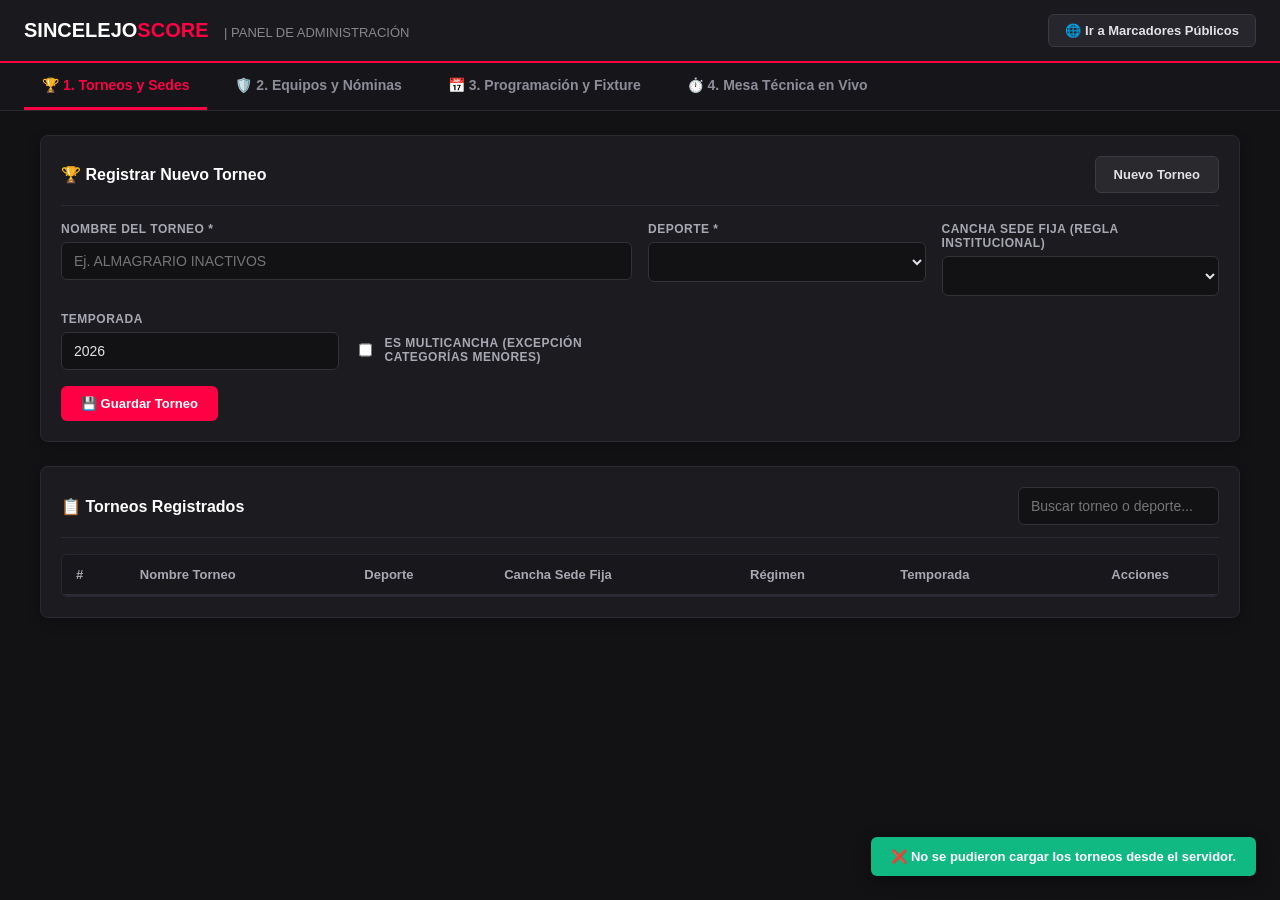
==== SincelejoScore-Frontend/admin.html @ eccf20d9 "feat: proyecto completo SincelejoScore con backend, frontend y sql" ====
<!DOCTYPE html>
<html lang="es">
<head>
    <meta charset="UTF-8">
    <meta name="viewport" content="width=device-width, initial-scale=1.0">
    <title>Panel de Administración - SincelejoScore</title>
    <link rel="stylesheet" href="styles.css">
    <link rel="stylesheet" href="admin.css">
</head>
<body>

    <!-- Header Panel Admin -->
    <header class="admin-header">
        <div class="logo">
            SINCELEJO<span>SCORE</span>
            <span style="font-size: 13px; color: #888; font-weight: normal; margin-left: 10px;">| PANEL DE ADMINISTRACIÓN</span>
        </div>
        <a href="index.html" class="admin-nav-public-btn">
            🌐 Ir a Marcadores Públicos
        </a>
    </header>

    <!-- Barra de Navegación por Pestañas -->
    <nav class="admin-tabs-nav">
        <button class="admin-tab-btn active" data-tab="tab-torneos">🏆 1. Torneos y Sedes</button>
        <button class="admin-tab-btn" data-tab="tab-equipos">🛡️ 2. Equipos y Nóminas</button>
        <button class="admin-tab-btn" data-tab="tab-fixture">📅 3. Programación y Fixture</button>
        <button class="admin-tab-btn" data-tab="tab-mesa">⏱️ 4. Mesa Técnica en Vivo</button>
    </nav>

    <!-- Contenedor Principal -->
    <main class="admin-container">

        <!-- ===================================================================
             PESTAÑA 1: TORNEOS Y SEDES
             =================================================================== -->
        <section id="tab-torneos" class="admin-tab-pane">
            <div class="admin-card">
                <div class="admin-card-header">
                    <h3 class="admin-card-title" id="torneo-form-title">🏆 Registrar Nuevo Torneo</h3>
                    <button type="button" class="btn-secondary" id="btn-limpiar-torneo">Nuevo Torneo</button>
                </div>
                <form id="form-torneo">
                    <input type="hidden" id="torneo-id">
                    <div class="form-grid">
                        <div class="form-group" style="grid-column: span 2;">
                            <label for="torneo-nombre">Nombre del Torneo *</label>
                            <input type="text" id="torneo-nombre" class="form-control" placeholder="Ej. ALMAGRARIO INACTIVOS" required>
                        </div>
                        <div class="form-group">
                            <label for="torneo-deporte">Deporte *</label>
                            <select id="torneo-deporte" class="form-control" required></select>
                        </div>
                        <div class="form-group">
                            <label for="torneo-cancha">Cancha Sede Fija (Regla Institucional)</label>
                            <select id="torneo-cancha" class="form-control"></select>
                        </div>
                        <div class="form-group">
                            <label for="torneo-temporada">Temporada</label>
                            <input type="text" id="torneo-temporada" class="form-control" value="2026">
                        </div>
                        <div class="form-group">
                            <label class="form-checkbox-label">
                                <input type="checkbox" id="torneo-multicancha">
                                <span><strong>Es Multicancha</strong> (Excepción Categorías Menores)</span>
                            </label>
                        </div>
                    </div>
                    <div style="display: flex; gap: 10px;">
                        <button type="submit" class="btn-primary" id="btn-guardar-torneo">💾 Guardar Torneo</button>
                    </div>
                </form>
            </div>

            <div class="admin-card">
                <div class="admin-card-header">
                    <h3 class="admin-card-title">📋 Torneos Registrados</h3>
                    <input type="text" id="filtro-buscar-torneo" class="form-control" placeholder="Buscar torneo o deporte..." style="max-width: 280px;">
                </div>
                <div class="admin-table-wrapper">
                    <table class="admin-table" id="tabla-torneos">
                        <thead>
                            <tr>
                                <th>#</th>
                                <th>Nombre Torneo</th>
                                <th>Deporte</th>
                                <th>Cancha Sede Fija</th>
                                <th>Régimen</th>
                                <th>Temporada</th>
                                <th style="text-align: center;">Acciones</th>
                            </tr>
                        </thead>
                        <tbody id="tabla-torneos-body"></tbody>
                    </table>
                </div>
            </div>
            </div> <!-- Fin #mesa-vista-activa -->
        </section>

        <!-- ===================================================================
             PESTAÑA 2: EQUIPOS Y NÓMINAS
             =================================================================== -->
        <section id="tab-equipos" class="admin-tab-pane hidden">
            <div class="admin-card">
                <div class="admin-card-header">
                    <div style="display: flex; align-items: center; gap: 15px; flex-wrap: wrap;">
                        <h3 class="admin-card-title">🛡️ Gestión de Equipos</h3>
                        <select id="filtro-equipo-torneo" class="form-control" style="min-width: 250px;">
                            <option value="">-- Todos los Torneos --</option>
                        </select>
                    </div>
                    <div style="display: flex; gap: 10px; align-items: center; flex-wrap: wrap;">
                        <button type="button" class="btn-secondary" id="btn-abrir-modal-excel">📂 Cargar Excel</button>
                        <button class="btn-primary" id="btn-abrir-modal-equipo">+ Nuevo Equipo</button>
                    </div>
                </div>
                <div class="admin-table-wrapper">
                    <table class="admin-table">
                        <thead>
                            <tr>
                                <th>#</th>
                                <th>Nombre del Equipo</th>
                                <th>Delegación</th>
                                <th>Torneo Inscrito</th>
                                <th style="text-align: center;">Acciones</th>
                            </tr>
                        </thead>
                        <tbody id="tabla-equipos-body"></tbody>
                    </table>
                </div>
            </div>
        </section>

        <!-- ===================================================================
             PESTAÑA 3: PROGRAMACIÓN Y FIXTURE
             =================================================================== -->
        <section id="tab-fixture" class="admin-tab-pane hidden">
            <div class="admin-card">
                <div class="admin-card-header">
                    <div style="display: flex; align-items: center; gap: 15px; flex-wrap: wrap;">
                        <h3 class="admin-card-title">📅 Torneo para Programación:</h3>
                        <select id="fixture-torneo-select" name="select-torneo-programacion" class="form-control" style="min-width: 260px;"></select>
                        <div style="display: flex; align-items: center; gap: 8px;">
                            <label for="fixture-vueltas-select" style="font-size: 13px; color: #a1a1aa; font-weight: 600; white-space: nowrap;">Rondas / Vueltas:</label>
                            <select id="fixture-vueltas-select" class="form-control" style="min-width: 175px;">
                                <option value="1" selected>1 Vuelta (Ida)</option>
                                <option value="2">2 Vueltas (Ida y Vuelta)</option>
                                <option value="3">3 Vueltas</option>
                                <option value="4">4 Vueltas</option>
                            </select>
                        </div>
                    </div>
                    <div style="display: flex; gap: 10px; align-items: center; flex-wrap: wrap;">
                        <button class="btn-success" id="btn-generar-fixture">⚡ Generar Fixture Automático</button>
                        <button class="btn-primary" id="btn-nuevo-partido-manual">+ Programar Partido Manual</button>
                    </div>
                </div>

                <!-- Formulario desplegable para crear/editar partido -->
                <div id="form-partido-container" class="hidden" style="background: #141418; padding: 18px; border-radius: 8px; border: 1px dashed #3a3a46; margin-bottom: 20px;">
                    <h4 style="margin: 0 0 14px; color: #ff0044;" id="partido-form-title">Programar Partido</h4>
                    <form id="form-partido">
                        <input type="hidden" id="partido-id">
                        <div class="form-grid">
                            <div class="form-group">
                                <label for="partido-jornada">Jornada / Fecha #</label>
                                <input type="number" id="partido-jornada" class="form-control" value="1" min="1" required>
                            </div>
                            <div class="form-group">
                                <label for="partido-local">Equipo Local *</label>
                                <select id="partido-local" class="form-control" required></select>
                            </div>
                            <div class="form-group">
                                <label for="partido-visitante">Equipo Visitante *</label>
                                <select id="partido-visitante" class="form-control" required></select>
                            </div>
                            <div class="form-group">
                                <label for="partido-cancha">Cancha / Sede *</label>
                                <select id="partido-cancha" class="form-control" required></select>
                            </div>
                            <div class="form-group">
                                <label for="partido-fechahora">Fecha y Hora *</label>
                                <input type="datetime-local" id="partido-fechahora" class="form-control" required>
                            </div>
                            <div class="form-group">
                                <label for="partido-estado">Estado Inicial</label>
                                <select id="partido-estado" class="form-control">
                                    <option value="PROGRAMADO">PROGRAMADO</option>
                                    <option value="EN_JUEGO">EN_JUEGO</option>
                                    <option value="FINALIZADO">FINALIZADO</option>
                                    <option value="CANCELADO">CANCELADO</option>
                                </select>
                            </div>
                        </div>
                        <div style="display: flex; gap: 10px; margin-top: 10px;">
                            <button type="submit" class="btn-primary">💾 Guardar Partido</button>
                            <button type="button" class="btn-secondary" id="btn-cancelar-partido">Cancelar</button>
                        </div>
                    </form>
                </div>

                <!-- Tabla de Partidos Programados -->
                <div class="admin-table-wrapper">
                    <table class="admin-table">
                        <thead>
                            <tr>
                                <th>#</th>
                                <th>Jornada</th>
                                <th>Fecha / Hora</th>
                                <th>Cancha</th>
                                <th>Encuentro</th>
                                <th>Marcador</th>
                                <th>Estado</th>
                                <th style="text-align: center;">Acciones</th>
                            </tr>
                        </thead>
                        <tbody id="tabla-fixture-body"></tbody>
                    </table>
                </div>
            </div>

            <!-- =======================================================
                 TARJETA: FASES FINALES / PLAYOFFS (CUADRO)
                 ======================================================= -->
            <div class="admin-card" id="card-playoffs-admin" style="margin-top: 24px; border: 1px solid #3a1c28;">
                <div class="admin-card-header" style="flex-wrap: wrap; gap: 14px; background: #191418;">
                    <div style="display: flex; align-items: center; gap: 12px; flex-wrap: wrap;">
                        <h3 class="admin-card-title" style="color: #ff0044; margin: 0; display: flex; align-items: center; gap: 8px;">
                            ⚡ Fases Finales / Playoffs (Cuadro)
                        </h3>
                        <span id="badge-estado-fase-regular" style="background: #2a2024; color: #f59e0b; border: 1px solid #d97706; padding: 4px 10px; border-radius: 4px; font-size: 12px; font-weight: 700;">
                            ⏳ Verificando fase regular...
                        </span>
                    </div>
                    <div style="display: flex; gap: 10px; align-items: center; flex-wrap: wrap;">
                        <button type="button" class="btn-secondary" id="btn-sincronizar-playoffs" style="border-color: #00d2ff; color: #00d2ff; display: inline-flex; align-items: center; gap: 6px; font-weight: 700; font-size: 13px; padding: 8px 14px; border-radius: 6px; cursor: pointer;" title="Evalúa llaves finalizadas y genera los partidos oficiales de la siguiente fase en la base de datos">
                            🔄 Sincronizar Fases Siguientes
                        </button>
                        <button class="btn-success" id="btn-configurar-playoffs" disabled style="opacity: 0.5; cursor: not-allowed;">
                            🏆 Configurar y Generar Fases Finales
                        </button>
                    </div>
                </div>

                <!-- Panel interactivo de configuración y sembrado de llaves -->
                <div id="panel-config-playoffs" class="hidden" style="background: #141418; padding: 18px; border-radius: 8px; border: 1px dashed #ff0044; margin-top: 16px;">
                    <div style="display: flex; justify-content: space-between; align-items: center; flex-wrap: wrap; gap: 12px; margin-bottom: 16px; border-bottom: 1px solid #2a2a34; padding-bottom: 12px;">
                        <div style="display: flex; align-items: center; gap: 14px; flex-wrap: wrap;">
                            <div style="display: flex; align-items: center; gap: 10px;">
                                <label for="playoff-ronda-inicial" style="font-weight: 700; font-size: 13px; color: #e1e1e6; white-space: nowrap;">Ronda Inicial:</label>
                                <select id="playoff-ronda-inicial" class="form-control" style="min-width: 210px;">
                                    <option value="16">Octavos de Final (16 equipos)</option>
                                    <option value="8" selected>Cuartos de Final (8 equipos)</option>
                                    <option value="4">Semifinales (4 equipos)</option>
                                    <option value="2">Gran Final (2 equipos)</option>
                                </select>
                            </div>
                            <div style="display: flex; align-items: center; gap: 10px;">
                                <label for="playoff-formato-serie" style="font-weight: 700; font-size: 13px; color: #e1e1e6; white-space: nowrap;">Formato de Serie / Llave:</label>
                                <select id="playoff-formato-serie" class="form-control" style="min-width: 210px;">
                                    <option value="unico" selected>Partido Único</option>
                                    <option value="ida_vuelta">Ida y Vuelta (Global)</option>
                                    <option value="best_of_3">Al mejor de 3 (Gana 2)</option>
                                    <option value="best_of_5">Al mejor de 5 (Gana 3)</option>
                                    <option value="best_of_7">Al mejor de 7 (Gana 4)</option>
                                </select>
                            </div>
                        </div>
                        <div style="display: flex; gap: 10px; flex-wrap: wrap;">
                            <button type="button" class="btn-secondary" id="btn-sembrar-posiciones" style="border-color: #ff0044; color: #ff0044;">
                                🎯 Sembrar según Tabla de Posiciones
                            </button>
                            <button type="button" class="btn-success" id="btn-publicar-playoffs">
                                💾 Publicar Llaves y Habilitar Cuadro
                            </button>
                            <button type="button" class="btn-secondary" id="btn-cancelar-playoffs">
                                Cancelar
                            </button>
                        </div>
                    </div>

                    <div style="font-size: 12px; color: #8d8d99; margin-bottom: 14px;">
                        💡 <em>Sembrado reglamentario automático: Cruza 1º vs Último y 2º vs Penúltimo protegiendo mitades opuestas del cuadro para que el 1º y 2º solo puedan enfrentarse en la Final. Puedes modificar manualmente cualquier equipo si el comité lo dispone.</em>
                    </div>

                    <div id="playoff-llaves-container" class="form-grid" style="grid-template-columns: repeat(auto-fit, minmax(320px, 1fr)); gap: 16px;">
                        <!-- Se inyectan dinámicamente las tarjetas de cada llave -->
                    </div>
                </div>

                <!-- Tabla resumen de partidos de playoffs ya registrados -->
                <div id="resumen-playoffs-registrados" class="admin-table-wrapper hidden" style="margin-top: 16px;">
                    <div style="background: #191920; padding: 10px 14px; font-weight: 700; font-size: 13px; color: #fff; border-bottom: 1px solid #2a2a34; display: flex; justify-content: space-between; align-items: center; flex-wrap: wrap; gap: 10px;">
                        <div style="display: flex; align-items: center; gap: 12px;">
                            <span>📋 Partidos de Playoffs Registrados en este Torneo</span>
                            <span id="contador-partidos-playoffs" style="font-size: 11px; color: #ff0044;">0 partidos</span>
                        </div>
                        <button type="button" class="btn-secondary btn-sm" id="btn-sincronizar-playoffs-tabla" style="border-color: #00d2ff; color: #00d2ff; display: inline-flex; align-items: center; gap: 6px; font-size: 11px; padding: 4px 10px; font-weight: 700; cursor: pointer;" title="Verificar llaves concluidas y generar la siguiente ronda en la base de datos">
                            🔄 Sincronizar Fases Siguientes
                        </button>
                    </div>
                    <table class="admin-table">
                        <thead>
                            <tr>
                                <th>#</th>
                                <th>Fase / Llave</th>
                                <th>Fecha / Hora</th>
                                <th>Cancha</th>
                                <th>Encuentro</th>
                                <th>Marcador</th>
                                <th>Estado</th>
                                <th style="text-align: center;">Acción</th>
                            </tr>
                        </thead>
                        <tbody id="tabla-playoffs-body"></tbody>
                    </table>
                </div>
            </div>
        </section>

        <!-- ===================================================================
             PESTAÑA 4: MESA TÉCNICA EN VIVO
             =================================================================== -->
        <section id="tab-mesa" class="admin-tab-pane hidden">

            <!-- VISTA 4.1: LISTADO VISUAL DE PARTIDOS EN JUEGO Y DE HOY -->
            <div id="mesa-vista-lista">
                <div class="admin-card" style="margin-bottom: 20px;">
                    <div class="admin-card-header" style="flex-wrap: wrap; gap: 12px;">
                        <div>
                            <h3 class="admin-card-title" style="display: flex; align-items: center; gap: 8px;">
                                ⏱️ Partidos en Vivo y de Hoy
                                <span class="badge-status badge-vivo" style="font-size: 11px;">MESA ACTIVA</span>
                            </h3>
                            <span style="font-size: 12px; color: #888;">
                                Selecciona un partido en desarrollo o programado para hoy para abrir su consola de control táctil interactiva.
                            </span>
                        </div>
                        <div style="display: flex; align-items: center; gap: 12px;">
                            <label style="font-size: 12px; color: #aaa; cursor: pointer; display: flex; align-items: center; gap: 6px;">
                                <input type="checkbox" id="chk-mostrar-todos-partidos-mesa">
                                <span>Mostrar todos los partidos</span>
                            </label>
                            <button type="button" class="btn-secondary" id="btn-refrescar-lista-mesa">🔄 Refrescar Lista</button>
                        </div>
                    </div>

                    <!-- Contenedor de Tarjetas de Partidos por Torneo -->
                    <div id="mesa-lista-cards">
                        <p style="text-align: center; color: #888; padding: 30px;">Cargando partidos en vivo...</p>
                    </div>
                </div>
            </div>

            <!-- VISTA 4.2: CONSOLA DE CONTROL TÁCTIL INTERACTIVA -->
            <div id="mesa-vista-activa" class="hidden">
                <!-- Barra Superior de la Mesa Activa -->
                <div class="mesa-active-banner">
                    <button type="button" class="btn-secondary" id="btn-volver-lista-mesa">
                        ← Volver al Listado de Partidos
                    </button>
                    <div style="display: flex; align-items: center; gap: 10px;">
                        <span class="badge-status badge-vivo" id="mesa-live-indicator">
                            🔴 EN VIVO (Auto-sync 10s)
                        </span>
                        <span id="mesa-sync-time" style="font-size: 11px; color: #888;"></span>
                        <button type="button" class="btn-secondary" id="btn-recargar-mesa" title="Sincronizar ahora">
                            🔄 Sincronizar
                        </button>
                    </div>
                </div>

                <!-- Tablero de Marcador en Vivo -->
                <div class="mesa-board" id="mesa-board">
                <div class="mesa-match-meta" id="mesa-meta">Selecciona un partido para iniciar la mesa técnica</div>

                <div class="mesa-teams-grid">
                    <!-- Lado Local -->
                    <div class="mesa-team-col">
                        <span class="mesa-team-name" id="mesa-nom-local">Local</span>
                        <span id="mesa-rol-local" class="mesa-rol-deporte hidden" style="font-size: 11px; font-weight: 800; padding: 2px 8px; border-radius: 4px; margin-top: 4px; display: inline-block;"></span>
                        <div id="mesa-vol-sets-local" class="hidden" style="font-size: 13px; font-weight: 800; color: #2ed573; margin-top: 4px; background: rgba(46, 213, 115, 0.15); border: 1px solid #2ed573; padding: 2px 8px; border-radius: 4px;">SETS: <span id="mesa-sets-val-local">0</span></div>
                        <div class="mesa-big-score" id="mesa-score-local">0</div>
                        <div id="mesa-score-sub-local" style="font-size: 11px; color: #888; margin-top: -4px; margin-bottom: 6px;"></div>
                        <div class="mesa-score-btns">
                            <button type="button" class="btn-score-adjust" onclick="ajustarPuntos('local', 1)">+1</button>
                            <button type="button" class="btn-score-adjust" onclick="ajustarPuntos('local', -1)">-1</button>
                            <button type="button" class="btn-score-adjust btn-baloncesto hidden" onclick="ajustarPuntos('local', 2)">+2</button>
                            <button type="button" class="btn-score-adjust btn-baloncesto hidden" onclick="ajustarPuntos('local', 3)">+3</button>
                        </div>
                    </div>

                    <!-- Centro: Sub-Estados Flashscore y Tiempo -->
                    <div class="mesa-center-controls">
                        <span class="mesa-status-pill" id="mesa-badge-vivo">🔴 EN VIVO</span>
                        
                        <div style="display: flex; flex-direction: column; gap: 6px; width: 180px;">
                            <label id="mesa-label-estado-detalle" style="font-size: 11px; color: #aaa; text-transform: uppercase;">Sub-Estado Flashscore:</label>
                            <select id="mesa-estado-detalle" class="form-control" style="text-align: center; font-weight: 700; color: #ff0044;">
                                <option value="1T">1T (Primer Tiempo)</option>
                                <option value="DESCANSO">DESCANSO</option>
                                <option value="2T">2T (Segundo Tiempo)</option>
                                <option value="Q1">Q1 (1° Cuarto)</option>
                                <option value="Q2">Q2 (2° Cuarto)</option>
                                <option value="Q3">Q3 (3° Cuarto)</option>
                                <option value="Q4">Q4 (4° Cuarto)</option>
                                <option value="SET 1">SET 1</option>
                                <option value="SET 2">SET 2</option>
                                <option value="SET 3">SET 3</option>
                                <option value="SET 4">SET 4</option>
                                <option value="SET 5">SET 5</option>
                                <option value="INNING 1">INNING 1</option>
                                <option value="INNING 2">INNING 2</option>
                                <option value="INNING 3">INNING 3</option>
                                <option value="INNING 4">INNING 4</option>
                                <option value="INNING 5">INNING 5</option>
                                <option value="INNING 6">INNING 6</option>
                                <option value="INNING 7">INNING 7</option>
                                <option value="INNING 8">INNING 8</option>
                                <option value="INNING 9">INNING 9</option>
                                <option value="FINALIZADO">FINALIZADO</option>
                            </select>
                        </div>

                        <!-- Control de Outs (Béisbol / Sóftbol) -->
                        <div id="mesa-container-outs" class="hidden" style="display: flex; flex-direction: column; align-items: center; gap: 6px; width: 180px; background: #16171c; border: 1px solid #2a2b32; border-radius: 8px; padding: 8px 10px;">
                            <label style="font-size: 11px; color: #aaa; text-transform: uppercase; font-weight: 700; letter-spacing: 0.5px;">⚾ Control de Outs:</label>
                            <div style="display: flex; align-items: center; gap: 8px; margin: 4px 0;">
                                <span class="out-dot" id="out-dot-1"></span>
                                <span class="out-dot" id="out-dot-2"></span>
                                <span class="out-dot" id="out-dot-3"></span>
                                <span id="mesa-outs-texto" style="font-weight: 800; font-size: 13px; color: #fff; margin-left: 4px;">OUTS: [ 0 / 3 ]</span>
                            </div>
                            <div style="display: flex; gap: 6px; width: 100%;">
                                <button type="button" class="btn-secondary" onclick="sumarOut()" style="flex: 1; padding: 4px 8px; font-size: 11px; font-weight: 800; color: #ffeb3b; border-color: #f59e0b;">+1 OUT</button>
                                <button type="button" class="btn-secondary" onclick="resetearOuts()" style="padding: 4px 8px; font-size: 11px; color: #aaa;">0</button>
                            </div>
                        </div>

                        <div id="mesa-container-minuto" style="display: flex; flex-direction: column; gap: 6px; width: 170px;">
                            <label style="font-size: 11px; color: #aaa; text-transform: uppercase;">Minuto de Juego:</label>
                            <div style="display: flex; gap: 4px; align-items: center;">
                                <button type="button" class="btn-secondary" onclick="ajustarMinutoMesa(-1)" style="padding: 4px 7px; font-weight: 800; font-size: 11px;" title="Restar 1 minuto">-1'</button>
                                <input type="number" id="mesa-minuto-actual" class="form-control" style="text-align: center; font-weight: 700; flex: 1; padding: 4px 6px; pointer-events: auto; cursor: text;" min="0" placeholder="0" autocomplete="off">
                                <button type="button" class="btn-secondary" onclick="ajustarMinutoMesa(1)" style="padding: 4px 7px; font-weight: 800; font-size: 11px; color: #2ed573;" title="Sumar 1 minuto">+1'</button>
                                <button type="button" class="btn-secondary" onclick="ajustarMinutoMesa(5)" style="padding: 4px 7px; font-weight: 800; font-size: 11px; color: #00d2ff;" title="Sumar 5 minutos">+5'</button>
                            </div>
                        </div>

                        <div style="display: flex; flex-direction: column; gap: 6px; width: 180px;">
                            <label style="font-size: 11px; color: #aaa; text-transform: uppercase;">Estado General:</label>
                            <select id="mesa-estado-general" class="form-control" style="text-align: center;">
                                <option value="EN_JUEGO">EN_JUEGO</option>
                                <option value="FINALIZADO">FINALIZADO</option>
                                <option value="PROGRAMADO">PROGRAMADO</option>
                                <option value="RETRASADO">⏳ RETRASADO</option>
                                <option value="SUSPENDIDO">⚠️ SUSPENDIDO</option>
                                <option value="APLAZADO">APLAZADO</option>
                                <option value="CANCELADO">CANCELADO</option>
                            </select>
                        </div>
                    </div>

                    <!-- Lado Visitante -->
                    <div class="mesa-team-col">
                        <span class="mesa-team-name" id="mesa-nom-visit">Visitante</span>
                        <span id="mesa-rol-visit" class="mesa-rol-deporte hidden" style="font-size: 11px; font-weight: 800; padding: 2px 8px; border-radius: 4px; margin-top: 4px; display: inline-block;"></span>
                        <div id="mesa-vol-sets-visit" class="hidden" style="font-size: 13px; font-weight: 800; color: #2ed573; margin-top: 4px; background: rgba(46, 213, 115, 0.15); border: 1px solid #2ed573; padding: 2px 8px; border-radius: 4px;">SETS: <span id="mesa-sets-val-visit">0</span></div>
                        <div class="mesa-big-score" id="mesa-score-visit">0</div>
                        <div id="mesa-score-sub-visit" style="font-size: 11px; color: #888; margin-top: -4px; margin-bottom: 6px;"></div>
                        <div class="mesa-score-btns">
                            <button type="button" class="btn-score-adjust" onclick="ajustarPuntos('visit', 1)">+1</button>
                            <button type="button" class="btn-score-adjust" onclick="ajustarPuntos('visit', -1)">-1</button>
                            <button type="button" class="btn-score-adjust btn-baloncesto hidden" onclick="ajustarPuntos('visit', 2)">+2</button>
                            <button type="button" class="btn-score-adjust btn-baloncesto hidden" onclick="ajustarPuntos('visit', 3)">+3</button>
                        </div>
                    </div>
                </div>

                <!-- Resumen de Sets Voleibol -->
                <div id="mesa-vol-summary" class="hidden" style="margin-top: 14px; padding: 8px 14px; background: #16171c; border: 1px solid #2a2b32; border-radius: 6px; font-size: 12px; color: #00d2ff; text-align: center; font-weight: 700;"></div>

                <!-- Banner de Detección de Knockout (Mercy Rule) -->
                <div id="mesa-alerta-knockout" class="admin-alert-ko hidden" style="margin: 14px 0; background: rgba(225, 29, 72, 0.15); border: 1px solid #e11d48; border-radius: 8px; padding: 12px 16px;"></div>

                <!-- Panel Operativo Híbrido: Control de Partidos, Pausas, Periodos y Definiciones -->
                <div id="mesa-panel-operativo" style="margin-top: 16px; padding: 14px 18px; background: #15161c; border: 1px solid #2c2d38; border-radius: 8px;">
                    <div style="display: flex; justify-content: space-between; align-items: center; margin-bottom: 12px; flex-wrap: wrap; gap: 8px; border-bottom: 1px solid #242530; padding-bottom: 8px;">
                        <span style="font-size: 12px; font-weight: 800; color: #00d2ff; text-transform: uppercase; letter-spacing: 0.5px; display: inline-flex; align-items: center; gap: 6px;">
                            ⏱️ Panel Operativo Reglamentario
                        </span>
                        <span id="mesa-operativo-info" style="font-size: 12px; color: #aaa; font-weight: 600;">Control Manual de Mesa Técnica</span>
                    </div>

                    <!-- Fila Principal de Botones Operativos Dinámicos -->
                    <div style="display: flex; flex-wrap: wrap; gap: 10px; justify-content: center; align-items: center;">
                        <!-- Botón Iniciar Partido (para PROGRAMADO o RETRASADO) -->
                        <button type="button" id="btn-mesa-iniciar" class="btn-primary" style="background: #10b981; border-color: #10b981; font-weight: 800; padding: 8px 20px; font-size: 13px;">
                            ▶ Iniciar Partido
                        </button>

                        <!-- Botón Suspender Partido (Universal 6 deportes, cuando EN_JUEGO) -->
                        <button type="button" id="btn-mesa-suspender" class="btn-secondary" style="color: #f59e0b; border-color: #f59e0b; font-weight: 700; padding: 8px 16px; font-size: 12px;">
                            ⏸ Suspender Partido
                        </button>

                        <!-- Botón Reanudar Juego (cuando SUSPENDIDO) -->
                        <button type="button" id="btn-mesa-reanudar" class="btn-primary hidden" style="background: #10b981; border-color: #10b981; font-weight: 800; padding: 8px 16px; font-size: 12px;">
                            ▶ Reanudar Juego
                        </button>

                        <!-- Botón Aplazar / Reprogramar (cuando SUSPENDIDO o RETRASADO) -->
                        <button type="button" id="btn-mesa-aplazar" class="btn-secondary hidden" style="color: #a1a1aa; border-color: #4b5563; font-weight: 700; padding: 8px 16px; font-size: 12px;">
                            📅 Aplazar Partido
                        </button>

                        <!-- Controles de Periodo (Fútbol, Microfútbol, Baloncesto) -->
                        <button type="button" id="btn-mesa-fin-periodo" class="btn-secondary" style="color: #38bdf8; border-color: #38bdf8; font-weight: 700; padding: 8px 16px; font-size: 12px;">
                            🛑 Fin de Periodo
                        </button>
                        <button type="button" id="btn-mesa-siguiente-periodo" class="btn-primary" style="background: #6366f1; border-color: #6366f1; font-weight: 700; padding: 8px 16px; font-size: 12px;">
                            ▶ Iniciar Siguiente Periodo
                        </button>

                        <!-- Pausas de Reloj Neto (Microfútbol y Baloncesto) -->
                        <button type="button" id="btn-mesa-pausa-reloj" class="btn-secondary" style="color: #f59e0b; border-color: #d97706; font-weight: 700; padding: 8px 14px; font-size: 12px;">
                            ⏸ Pausar / Balón Fuera
                        </button>
                        <button type="button" id="btn-mesa-tiempo-muerto" class="btn-secondary" style="color: #ec4899; border-color: #ec4899; font-weight: 700; padding: 8px 14px; font-size: 12px;">
                            ⏸ Tiempo Muerto
                        </button>
                        <button type="button" id="btn-mesa-reanudar-reloj" class="btn-secondary hidden" style="color: #2ed573; border-color: #2ed573; font-weight: 700; padding: 8px 14px; font-size: 12px;">
                            ▶ Reanudar Reloj
                        </button>

                        <!-- Baloncesto: Iniciar Prórroga / Tiempo Extra (OT) -->
                        <button type="button" id="btn-mesa-iniciar-ot" class="btn-secondary hidden" style="color: #fbbf24; border-color: #f59e0b; font-weight: 800; padding: 8px 18px; font-size: 12px; background: rgba(245, 158, 11, 0.1);">
                            ⚡ Iniciar Tiempo Extra (OT)
                        </button>
                    </div>

                    <!-- Módulo Interactivo de Tanda de Penales (Playoffs Fútbol / Microfútbol) -->
                    <div id="mesa-modulo-penales" data-alias="contenedor-penales" class="hidden" style="margin-top: 14px; padding: 16px; background: #16171e; border: 2px solid #e11d48; border-radius: 8px; text-align: center; box-shadow: 0 4px 20px rgba(225, 29, 72, 0.25);">
                        <!-- Cabecera -->
                        <div style="display: flex; justify-content: space-between; align-items: center; border-bottom: 1px solid #282936; padding-bottom: 10px; margin-bottom: 12px; flex-wrap: wrap; gap: 8px;">
                            <div style="font-weight: 900; color: #ff0044; font-size: 13.5px; letter-spacing: 0.5px; display: flex; align-items: center; gap: 6px;">
                                <span>🥅</span> DEFINICIÓN POR TIROS DESDE EL PUNTO PENAL
                            </div>
                            <span id="penales-badge-fase" style="background: rgba(225, 29, 72, 0.15); border: 1px solid #e11d48; color: #fb7185; font-size: 11px; font-weight: 800; padding: 3px 10px; border-radius: 20px; text-transform: uppercase;">
                                Tanda Inicial (5 tiros)
                            </span>
                        </div>

                        <!-- Marcador en Vivo -->
                        <div style="display: flex; justify-content: center; align-items: center; gap: 16px; margin: 12px 0;">
                            <div style="flex: 1; text-align: right;">
                                <div id="mesa-penales-nom-local" style="font-size: 13.5px; font-weight: 800; color: #fff;">Local</div>
                            </div>
                            <div style="background: #0f1015; border: 1px solid #2f303d; border-radius: 8px; padding: 4px 16px; font-family: monospace; font-size: 26px; font-weight: 900; color: #fff; letter-spacing: 2px; min-width: 105px;">
                                <span id="penales-score-local" style="color: #38bdf8;">0</span>
                                <span style="color: #64748b; margin: 0 4px;">-</span>
                                <span id="penales-score-visit" style="color: #f43f5e;">0</span>
                            </div>
                            <div style="flex: 1; text-align: left;">
                                <div id="mesa-penales-nom-visit" style="font-size: 13.5px; font-weight: 800; color: #fff;">Visitante</div>
                            </div>
                        </div>

                        <!-- Indicadores visuales de tanda (Dots) -->
                        <div style="display: flex; flex-direction: column; gap: 10px; margin: 14px 0; background: #0f1016; border: 1px solid #22232d; border-radius: 6px; padding: 12px;">
                            <!-- Fila Local -->
                            <div style="display: flex; align-items: center; justify-content: space-between; gap: 8px;">
                                <div style="width: 110px; text-align: left; font-size: 12px; font-weight: 700; color: #38bdf8; overflow: hidden; text-overflow: ellipsis; white-space: nowrap;">
                                    🔵 <span id="penales-label-local">Local</span>
                                </div>
                                <div id="penales-dots-local" style="display: flex; gap: 8px; flex-wrap: wrap; justify-content: center; align-items: center;">
                                    <!-- Generado dinámicamente -->
                                </div>
                            </div>
                            <!-- Fila Visitante -->
                            <div style="display: flex; align-items: center; justify-content: space-between; gap: 8px;">
                                <div style="width: 110px; text-align: left; font-size: 12px; font-weight: 700; color: #f43f5e; overflow: hidden; text-overflow: ellipsis; white-space: nowrap;">
                                    🔴 <span id="penales-label-visit">Visitante</span>
                                </div>
                                <div id="penales-dots-visit" style="display: flex; gap: 8px; flex-wrap: wrap; justify-content: center; align-items: center;">
                                    <!-- Generado dinámicamente -->
                                </div>
                            </div>
                        </div>

                        <!-- Panel de Turno y Acciones Rápidas -->
                        <div id="penales-panel-turno" style="background: #1c1d27; border: 1px dashed #3a3b4c; border-radius: 6px; padding: 12px; margin-bottom: 10px;">
                            <div id="penales-turno-texto" style="font-size: 13.5px; font-weight: 800; color: #ffeb3b; margin-bottom: 10px;">
                                Turno: 🔵 Local (Tiro 1)
                            </div>
                            <div style="display: flex; justify-content: center; gap: 12px; flex-wrap: wrap;">
                                <button type="button" id="btn-penal-gol" class="btn-success" style="background: #10b981; border: none; font-weight: 900; font-size: 13.5px; padding: 9px 24px; border-radius: 6px; cursor: pointer; display: inline-flex; align-items: center; gap: 6px; box-shadow: 0 4px 12px rgba(16, 185, 129, 0.3);">
                                    ⚽ GOL
                                </button>
                                <button type="button" id="btn-penal-fallo" class="btn-danger" style="background: #ef4444; border: none; font-weight: 900; font-size: 13.5px; padding: 9px 24px; border-radius: 6px; cursor: pointer; display: inline-flex; align-items: center; gap: 6px; box-shadow: 0 4px 12px rgba(239, 68, 68, 0.3);">
                                    ❌ FALLÓ
                                </button>
                                <button type="button" id="btn-penal-deshacer" class="btn-secondary" style="background: #374151; color: #e5e7eb; border: 1px solid #4b5563; font-weight: 700; font-size: 12px; padding: 9px 14px; border-radius: 6px; cursor: pointer; display: inline-flex; align-items: center; gap: 4px;" title="Deshacer el último penal registrado">
                                    ↩ Deshacer último tiro
                                </button>
                            </div>
                        </div>

                        <!-- Estado de Finalización / Ganador Decidido -->
                        <div id="penales-panel-finalizado" class="hidden" style="background: rgba(16, 185, 129, 0.12); border: 1px solid #10b981; border-radius: 6px; padding: 12px; margin-bottom: 10px;">
                            <div id="penales-texto-ganador" style="font-size: 14.5px; font-weight: 900; color: #10b981; margin-bottom: 4px;">
                                🏆 ¡Ganador definido por Penales!
                            </div>
                            <div id="penales-subtexto-ganador" style="font-size: 12px; color: #a7f3d0;">
                                Aplicando resultado oficial y finalizando encuentro...
                            </div>
                        </div>

                        <!-- Hidden inputs de respaldo para compatibilidad -->
                        <input type="hidden" id="mesa-penales-val-local" value="0">
                        <input type="hidden" id="mesa-penales-val-visit" value="0">

                        <!-- Botón de Cerrar Módulo -->
                        <div style="display: flex; justify-content: flex-end; margin-top: 4px;">
                            <button type="button" id="btn-mesa-cancelar-penales" class="btn-secondary" style="padding: 4px 10px; font-size: 11px; background: transparent; border: 1px solid #374151; color: #9ca3af; cursor: pointer;">
                                ✖ Cerrar Panel de Penales
                            </button>
                        </div>
                    </div>
                </div>

                <!-- Botones de Acción de Mesa -->
                <div class="mesa-actions-bar">
                    <button type="button" class="btn-primary" id="btn-guardar-marcador" style="font-size: 14px; padding: 10px 24px;">
                        💾 Aplicar Marcador y Estado
                    </button>
                    <button type="button" class="btn-secondary" id="btn-finalizar-partido-oficial" style="color: #ff4444; border-color: #ff4444;">
                        🏁 Marcar como FINALIZADO
                    </button>
                </div>
            </div>

            <!-- Registro de Eventos e Incidencias -->
            <div class="admin-card" id="mesa-container-incidencias">
                <div class="admin-card-header">
                    <h3 class="admin-card-title">⚽ Registro de Incidencias / Eventos del Partido</h3>
                </div>
                <form id="form-evento">
                    <div class="form-grid">
                        <div class="form-group">
                            <label for="evento-tipo">Tipo de Incidencia *</label>
                            <select id="evento-tipo" class="form-control" required>
                                <option value="GOL">⚽ Gol</option>
                                <option value="AUTOGOL">⚽ Autogol</option>
                                <option value="TARJETA_AMARILLA">🟨 Tarjeta Amarilla</option>
                                <option value="TARJETA_AZUL">🟦 Tarjeta Azul</option>
                                <option value="TARJETA_ROJA">🟥 Tarjeta Roja</option>
                                <option value="PUNTO">🏀 Punto / Cesta</option>
                                <option value="CARRERA">⚾ Carrera</option>
                                <option value="SUSTITUCION">🔄 Sustitución</option>
                                <option value="OTRO">📝 Comentario / Incidencia</option>
                            </select>
                        </div>
                        <div class="form-group">
                            <label for="evento-minuto">Minuto / Periodo *</label>
                            <input type="text" id="evento-minuto" name="incidencia_minuto" class="form-control text-center" placeholder="Minuto" autocomplete="off" style="cursor: text;">
                        </div>
                        <div class="form-group" style="grid-column: span 2;">
                            <label for="evento-jugador">Jugador Involucrado</label>
                            <select id="evento-jugador" class="form-control">
                                <option value="">-- Sin jugador específico / Anónimo --</option>
                            </select>
                        </div>
                        <div class="form-group" style="grid-column: span 3;">
                            <label for="evento-comentario">Comentario / Observación</label>
                            <input type="text" id="evento-comentario" class="form-control" placeholder="Ej. Gol de tiro libre al ángulo derecho">
                        </div>
                        <div class="form-group" style="align-self: flex-end;">
                            <button type="submit" class="btn-success">➕ Registrar Incidencia</button>
                        </div>
                    </div>
                </form>

                <div class="admin-table-wrapper" style="margin-top: 16px;">
                    <table class="admin-table">
                        <thead>
                            <tr>
                                <th style="width: 80px;">Minuto</th>
                                <th style="width: 140px;">Incidencia</th>
                                <th>Jugador</th>
                                <th>Detalle</th>
                                <th style="text-align: center; width: 80px;">Acción</th>
                            </tr>
                        </thead>
                        <tbody id="tabla-eventos-body"></tbody>
                    </table>
                </div>
            </div>
            </div> <!-- Fin #mesa-vista-activa -->
        </section>

    </main>

    <!-- ===================================================================
         MODAL 1: REGISTRAR / EDITAR EQUIPO
         =================================================================== -->
    <div id="modal-equipo-admin" class="modal hidden">
        <div class="modal-content" style="max-width: 500px;">
            <div class="modal-header">
                <h3 id="modal-equipo-title" style="margin: 0; color: #ff0044;">Registrar Equipo</h3>
                <button type="button" class="btn-cerrar" onclick="cerrarModal('modal-equipo-admin')">&times;</button>
            </div>
            <div class="modal-body">
                <form id="form-equipo-admin">
                    <input type="hidden" id="equipo-id">
                    <div class="form-group" style="margin-bottom: 14px;">
                        <label for="equipo-nombre">Nombre del Equipo *</label>
                        <input type="text" id="equipo-nombre" class="form-control" placeholder="Ej. Real Sincelejo" required>
                    </div>
                    <div class="form-group" style="margin-bottom: 14px;">
                        <label for="equipo-delegacion">Delegación / Procedencia *</label>
                        <input type="text" id="equipo-delegacion" class="form-control" placeholder="Ej. Sincelejo, Sucre" required>
                    </div>
                    <div class="form-group" style="margin-bottom: 20px;">
                        <label for="equipo-torneo-asignar">Torneo en que participa *</label>
                        <select id="equipo-torneo-asignar" class="form-control" required></select>
                    </div>
                    <div style="display: flex; justify-content: flex-end; gap: 10px;">
                        <button type="button" class="btn-secondary" onclick="cerrarModal('modal-equipo-admin')">Cancelar</button>
                        <button type="submit" class="btn-primary">💾 Guardar Equipo</button>
                    </div>
                </form>
            </div>
        </div>
    </div>

    <!-- ===================================================================
         MODAL 2: GESTIÓN DE NÓMINA DE JUGADORES
         =================================================================== -->
    <div id="modal-nomina" class="modal hidden">
        <div class="modal-content" style="max-width: 850px;">
            <div class="modal-header">
                <div>
                    <h3 id="modal-nomina-title" style="margin: 0; color: #ff0044;">Nómina del Equipo</h3>
                    <span id="modal-nomina-sub" style="font-size: 12px; color: #888;">Gestión de jugadores</span>
                </div>
                <button type="button" class="btn-cerrar" onclick="cerrarModal('modal-nomina')">&times;</button>
            </div>
            <div class="modal-body">
                <!-- Formulario Agregar/Editar Jugador -->
                <div style="background: #16161c; padding: 16px; border-radius: 6px; border: 1px solid #2a2a34; margin-bottom: 16px;">
                    <h4 style="margin: 0 0 12px; font-size: 13px; color: #e1e1e6;">Inscribir / Editar Jugador</h4>
                    <form id="form-jugador">
                        <input type="hidden" id="jugador-id">
                        <input type="hidden" id="jugador-equipo-id">
                        <div class="form-grid">
                            <div class="form-group">
                                <label for="jugador-nombre">Nombre Completo *</label>
                                <input type="text" id="jugador-nombre" class="form-control" required placeholder="Ej. Carlos Martínez">
                            </div>
                            <div class="form-group">
                                <label for="jugador-cedula">Cédula / Documento</label>
                                <input type="text" id="jugador-cedula" class="form-control" placeholder="Ej. 1102847291">
                            </div>
                            <div class="form-group">
                                <label for="jugador-dorsal">Dorsal (#)</label>
                                <input type="number" id="jugador-dorsal" class="form-control" placeholder="10" min="0" max="99">
                            </div>
                            <div class="form-group">
                                <label for="jugador-posicion">Posición</label>
                                <input type="text" id="jugador-posicion" class="form-control" placeholder="Ej. Delantero, Base...">
                            </div>
                            <div class="form-group">
                                <label for="jugador-edad">Edad</label>
                                <input type="number" id="jugador-edad" class="form-control" placeholder="24" min="5" max="80">
                            </div>
                            <div class="form-group">
                                <label for="jugador-estatura">Estatura (m)</label>
                                <input type="number" step="0.01" id="jugador-estatura" class="form-control" placeholder="1.75">
                            </div>
                        </div>
                        <div style="display: flex; gap: 10px; margin-top: 10px;">
                            <button type="submit" class="btn-primary" id="btn-guardar-jugador">+ Guardar Jugador</button>
                            <button type="button" class="btn-secondary" id="btn-limpiar-jugador">Nuevo</button>
                        </div>
                    </form>
                </div>

                <!-- Tabla de Jugadores de este Equipo -->
                <div class="admin-table-wrapper" style="max-height: 350px; overflow-y: auto;">
                    <table class="admin-table">
                        <thead>
                            <tr>
                                <th>#</th>
                                <th>Dorsal</th>
                                <th>Nombre</th>
                                <th>Cédula</th>
                                <th>Posición</th>
                                <th>Edad</th>
                                <th>Estatura</th>
                                <th style="text-align: center;">Acciones</th>
                            </tr>
                        </thead>
                        <tbody id="tabla-nomina-body"></tbody>
                    </table>
                </div>
            </div>
        </div>
    </div>

    <!-- ===================================================================
         MODAL 3: CONFIRMACIÓN OSCURA PERSONALIZADA (SINCELEJOSCORE)
         =================================================================== -->
    <div id="modal-confirmacion-admin" class="modal hidden" style="z-index: 100000;">
        <div class="modal-content" style="max-width: 460px; background: #16161c; border: 1px solid #3a1c28; border-radius: 8px; box-shadow: 0 10px 35px rgba(0,0,0,0.85); overflow: hidden;">
            <div class="modal-header" style="background: #1b1419; border-bottom: 1px solid #2d1e25; padding: 14px 18px;">
                <h3 id="modal-confirm-title" style="margin: 0; color: #ff0044; font-size: 15px; font-weight: 800; display: flex; align-items: center; gap: 8px;">
                    ⚠️ Confirmación
                </h3>
                <button type="button" class="btn-cerrar" id="btn-cerrar-confirm-modal">&times;</button>
            </div>
            <div class="modal-body" style="padding: 18px;">
                <p id="modal-confirm-message" style="margin: 0; color: #e1e1e6; font-size: 13.5px; line-height: 1.6; white-space: pre-line;">
                    ¿Estás seguro de realizar esta acción?
                </p>
                <div style="display: flex; justify-content: flex-end; gap: 10px; margin-top: 22px;">
                    <button type="button" class="btn-secondary" id="btn-confirm-cancel" style="padding: 8px 16px;">Cancelar</button>
                    <button type="button" class="btn-primary" id="btn-confirm-accept" style="padding: 8px 18px; font-weight: 700;">Aceptar</button>
                </div>
            </div>
        </div>
    </div>

    <!-- ===================================================================
         MODAL 4: EDITAR PARTIDO DE PLAYOFF (FECHA, HORA, SEDE Y SERIES)
         =================================================================== -->
    <div id="modal-editar-partido" class="modal hidden">
        <div class="modal-content" style="max-width: 560px; background: #16161c; border: 1px solid #3a1c28; border-radius: 8px; box-shadow: 0 10px 35px rgba(0,0,0,0.85); overflow: hidden;">
            <div class="modal-header" style="background: #1b1419; border-bottom: 1px solid #2d1e25; padding: 14px 18px; display: flex; justify-content: space-between; align-items: center;">
                <h3 id="modal-editar-partido-title" style="margin: 0; color: #ff0044; font-size: 15px; font-weight: 800;">
                    ✏️ Configuración y Programación de Llave / Serie
                </h3>
                <button type="button" class="btn-cerrar" onclick="cerrarModal('modal-editar-partido')">&times;</button>
            </div>
            <div class="modal-body" style="padding: 18px; max-height: 80vh; overflow-y: auto;">
                <div id="modal-editar-partido-info" style="background: #1f1a24; border: 1px solid #33202e; border-radius: 6px; padding: 10px 14px; margin-bottom: 16px;">
                    <div id="modal-editar-partido-fase" style="font-weight: 800; color: #ff0044; font-size: 12px; margin-bottom: 4px;">Fase</div>
                    <div id="modal-editar-partido-encuentro" style="font-weight: 700; color: #ffffff; font-size: 14px;">Local vs Visitante</div>
                </div>
                <form id="form-editar-partido-playoff">
                    <input type="hidden" id="edit-playoff-partido-id">

                    <!-- Selector de Formato de Serie -->
                    <div class="form-group" id="contenedor-formato-serie-modal" style="margin-bottom: 14px;">
                        <label for="modal-select-formato-serie" style="font-size: 12px; color: #ff0044; margin-bottom: 5px; display: block; font-weight: 700;">
                            ⚙️ Formato de Serie / Llave:
                        </label>
                        <select id="modal-select-formato-serie" class="form-control" style="width: 100%; font-size: 13px; font-weight: 600;">
                            <option value="1">Partido Único</option>
                            <option value="2">Ida y Vuelta (Global)</option>
                            <option value="3">Al mejor de 3 (Gana 2)</option>
                            <option value="5">Al mejor de 5 (Gana 3)</option>
                            <option value="7">Al mejor de 7 (Gana 4)</option>
                        </select>
                    </div>

                    <!-- Contenedor dinámico de juegos de la serie -->
                    <div id="contenedor-juegos-serie-modal" style="display: flex; flex-direction: column; gap: 10px; margin-bottom: 12px;"></div>

                    <div style="font-size: 11px; color: #888; margin-bottom: 16px; margin-top: 6px;">
                        💡 Deja Fecha u Hora en blanco si el juego posterior aún está <strong>Por Definir</strong>.
                    </div>
                    <div style="display: flex; justify-content: flex-end; gap: 10px; margin-top: 10px;">
                        <button type="button" class="btn-secondary" onclick="cerrarModal('modal-editar-partido')">Cancelar</button>
                        <button type="submit" class="btn-primary" style="background: #ff0044; border-color: #ff0044;">💾 Guardar Cambios</button>
                    </div>
                </form>
            </div>
        </div>
    </div>

    <!-- ===================================================================
         MODAL 5: CARGA MASIVA DESDE EXCEL (JUGADORES / EQUIPOS)
         =================================================================== -->
    <div id="modal-carga-excel" class="modal hidden">
        <div class="modal-content" style="max-width: 600px; background: #16161c; border: 1px solid #3a1c28; border-radius: 8px; box-shadow: 0 10px 35px rgba(0,0,0,0.85); overflow: hidden;">
            <div class="modal-header" style="background: #1b1419; border-bottom: 1px solid #2d1e25; padding: 14px 18px; display: flex; justify-content: space-between; align-items: center;">
                <div>
                    <h3 id="modal-excel-title" style="margin: 0; color: #ff0044; font-size: 15px; font-weight: 800; display: flex; align-items: center; gap: 8px;">
                        📂 Carga Masiva desde Excel
                    </h3>
                    <span style="font-size: 12px; color: #888;">Importación de nóminas y jugadores (.xlsx / .xls)</span>
                </div>
                <button type="button" class="btn-cerrar" onclick="cerrarModal('modal-carga-excel')">&times;</button>
            </div>
            <div class="modal-body" style="padding: 18px; max-height: 80vh; overflow-y: auto;">
                <form id="form-carga-excel">
                    <!-- Selector de Torneo -->
                    <div class="form-group" style="margin-bottom: 14px;">
                        <label for="excel-torneo-select">Torneo Destino *</label>
                        <select id="excel-torneo-select" class="form-control" required>
                            <option value="">-- Selecciona el Torneo --</option>
                        </select>
                    </div>

                    <!-- Tipo de Carga -->
                    <div class="form-group" style="margin-bottom: 14px;">
                        <label for="excel-tipo-carga">Tipo de Entidad a Cargar *</label>
                        <select id="excel-tipo-carga" class="form-control">
                            <option value="jugadores" selected>Nómina de Jugadores (/api/jugadores/cargar-excel)</option>
                            <option value="equipos">Equipos (/api/equipos/cargar-excel)</option>
                        </select>
                    </div>

                    <!-- Input de Archivo -->
                    <div class="form-group" style="margin-bottom: 18px;">
                        <label for="excel-archivo-input">Archivo Excel (.xlsx, .xls) *</label>
                        <input type="file" id="excel-archivo-input" class="form-control" accept=".xlsx, .xls" required style="padding: 7px 10px; cursor: pointer;">
                        <small style="color: #888; font-size: 11px; margin-top: 4px; display: block;">
                            Estructura jugadores: Col 1: Nombre | Col 2: Cédula | Col 3: Camiseta | Col 4: Posición | Col 5: Equipo | Col 6: Torneo | Col 7: Deporte
                        </small>
                    </div>

                    <!-- Botones de Acción -->
                    <div style="display: flex; justify-content: flex-end; gap: 10px; margin-bottom: 16px;">
                        <button type="button" class="btn-secondary" onclick="cerrarModal('modal-carga-excel')">Cerrar / Cancelar</button>
                        <button type="submit" class="btn-primary" id="btn-procesar-excel" style="background: #10b981; border-color: #10b981;">
                            ⚡ Procesar Archivo
                        </button>
                    </div>
                </form>

                <!-- Contenedor Visual del Reporte de Resultados -->
                <div id="excel-reporte-container" class="hidden" style="margin-top: 14px; border-top: 1px solid #2a2a34; padding-top: 14px;">
                    <h4 style="margin: 0 0 10px; font-size: 13px; color: #fff; display: flex; align-items: center; gap: 6px;">
                        📊 Reporte de Procesamiento
                    </h4>

                    <!-- Resumen / Badges de Conteo -->
                    <div id="excel-resumen-badges" style="display: grid; grid-template-columns: repeat(3, 1fr); gap: 10px; margin-bottom: 12px;">
                        <div style="background: #161e19; border: 1px solid #10b981; padding: 10px; border-radius: 6px; text-align: center;">
                            <span style="font-size: 11px; color: #6ee7b7; text-transform: uppercase; font-weight: 700; display: block;">Insertados</span>
                            <span id="excel-cant-insertados" style="font-size: 20px; font-weight: 900; color: #10b981;">0</span>
                        </div>
                        <div style="background: #241e17; border: 1px solid #f59e0b; padding: 10px; border-radius: 6px; text-align: center;">
                            <span style="font-size: 11px; color: #fcd34d; text-transform: uppercase; font-weight: 700; display: block;">Omitidos</span>
                            <span id="excel-cant-omitidos" style="font-size: 20px; font-weight: 900; color: #f59e0b;">0</span>
                        </div>
                        <div style="background: #23161a; border: 1px solid #ef4444; padding: 10px; border-radius: 6px; text-align: center;">
                            <span style="font-size: 11px; color: #fca5a5; text-transform: uppercase; font-weight: 700; display: block;">Errores / Rechazos</span>
                            <span id="excel-cant-errores" style="font-size: 20px; font-weight: 900; color: #ef4444;">0</span>
                        </div>
                    </div>

                    <!-- Mensaje del Servidor -->
                    <div id="excel-mensaje-servidor" style="padding: 10px 12px; border-radius: 6px; font-size: 12.5px; margin-bottom: 10px; background: #1c1d27; color: #e1e1e6; border: 1px solid #2e3040;"></div>

                    <!-- Lista de Errores / Motivos -->
                    <div id="excel-lista-errores-wrapper" class="hidden">
                        <label style="font-size: 11.5px; color: #f87171; font-weight: 700; margin-bottom: 6px; display: block;">
                            Detalle de Rechazos / Inconsistencias:
                        </label>
                        <div id="excel-lista-errores" style="max-height: 180px; overflow-y: auto; background: #0f1015; border: 1px solid #3a1c24; border-radius: 6px; padding: 8px 12px; font-size: 12px; color: #fca5a5; line-height: 1.5;"></div>
                    </div>
                </div>
            </div>
        </div>
    </div>

    <!-- Scripts -->
    <script src="admin.js"></script>
</body>
</html>
---- SincelejoScore-Frontend/styles.css ----
body {
    background-color: #121214;
    color: #e1e1e6;
    font-family: 'Segoe UI', Tahoma, Geneva, Verdana, sans-serif;
    margin: 0;
    padding: 0;
}

.header {
    background-color: #1a1a1e;
    padding: 12px 20px;
    border-bottom: 2px solid #ff0044;
    display: flex;
    justify-content: space-between;
    align-items: center;
    flex-wrap: wrap;
    gap: 12px;
}

.btn-admin-link {
    background-color: #26262c;
    color: #e1e1e6;
    border: 1px solid #3a3a42;
    padding: 7px 14px;
    border-radius: 6px;
    text-decoration: none;
    font-size: 13px;
    font-weight: 600;
    display: inline-flex;
    align-items: center;
    gap: 6px;
    transition: all 0.2s;
    white-space: nowrap;
}

.btn-admin-link:hover {
    background-color: #ff0044;
    color: #fff;
    border-color: #ff0044;
}

.logo {
    font-size: 20px;
    font-weight: 800;
    color: #ffffff;
}

.logo span {
    color: #ff0044;
}

.sports-bar {
    display: flex;
    gap: 8px;
    background-color: #18181c;
    padding: 10px 20px;
    overflow-x: auto;
    border-bottom: 1px solid #2a2a30;
}

.sport-btn {
    background-color: #26262c;
    color: #a8a8b3;
    border: none;
    padding: 8px 16px;
    border-radius: 20px;
    cursor: pointer;
    font-weight: 600;
    font-size: 13px;
    transition: all 0.2s;
}

.sport-btn.active, .sport-btn:hover {
    background-color: #ff0044;
    color: #ffffff;
}

.container {
    padding: 20px;
    max-width: 900px;
    margin: 0 auto;
}

.section-title {
    font-size: 14px;
    color: #8d8d99;
    letter-spacing: 1px;
    margin-bottom: 15px;
}

.hidden {
    display: none !important;
}

.btn-volver {
    background-color: #202024;
    color: #ff0044;
    border: 1px solid #ff0044;
    padding: 8px 14px;
    border-radius: 6px;
    cursor: pointer;
    font-weight: bold;
    margin-bottom: 15px;
}

.header-torneo-detalle {
    background-color: #202024;
    padding: 16px;
    border-radius: 8px 8px 0 0;
    border-left: 5px solid #ff0044;
    font-size: 18px;
    font-weight: bold;
}

/* Sub-navegación dentro del torneo */
.sub-nav-torneo {
    display: flex;
    background-color: #18181c;
    border-bottom: 1px solid #2a2a30;
    margin-bottom: 15px;
}

.sub-tab-btn {
    background: none;
    border: none;
    color: #8d8d99;
    padding: 12px 20px;
    font-weight: 600;
    cursor: pointer;
    border-bottom: 2px solid transparent;
}

.sub-tab-btn.active {
    color: #ffffff;
    border-bottom: 2px solid #ff0044;
}

/* Tarjetas y Tablas */
.torneo-header-clickable {
    background-color: #202024;
    padding: 12px 16px;
    border-radius: 6px;
    margin-bottom: 10px;
    font-size: 14px;
    cursor: pointer;
    display: flex;
    justify-content: space-between;
    align-items: center;
    border: 1px solid #2a2a30;
}

.torneo-header-clickable:hover {
    border-color: #ff0044;
}

.match-card {
    background-color: #202024;
    padding: 12px 16px;
    border-radius: 6px;
    margin-bottom: 10px;
    display: flex;
    justify-content: space-between;
    align-items: center;
    border: 1px solid #2a2a30;
}

.match-info {
    flex-grow: 1;
}

.team {
    display: flex;
    justify-content: space-between;
    align-items: center;
    width: 100%;
    margin: 4px 0;
    font-size: 14px;
}

.score {
    font-weight: bold;
    color: #ff0044;
    font-size: 15px;
    margin-left: 12px;
}

.status {
    font-size: 11px;
    padding: 3px 6px;
    background-color: #121214;
    color: #00e676;
    border-radius: 4px;
}

.tabla-score {
    width: 100%;
    border-collapse: collapse;
    background-color: #202024;
    border-radius: 6px;
    overflow: hidden;
}

.tabla-score th, .tabla-score td {
    padding: 10px 12px;
    text-align: center;
    border-bottom: 1px solid #2a2a30;
    font-size: 13px;
}

.tabla-score th {
    background-color: #18181c;
    color: #8d8d99;
}
/* Estilos del Modal de Plantilla */
.modal {
    position: fixed;
    top: 0;
    left: 0;
    width: 100%;
    height: 100%;
    background: rgba(0, 0, 0, 0.75);
    display: flex;
    justify-content: center;
    align-items: center;
    z-index: 9999;
}

.modal.hidden {
    display: none;
}

.modal-content {
    background: #18191c;
    border: 1px solid #333;
    border-radius: 8px;
    width: 90%;
    max-width: 500px;
    box-shadow: 0 10px 25px rgba(0,0,0,0.5);
    overflow: hidden;
}

.modal-header {
    display: flex;
    justify-content: space-between;
    align-items: center;
    padding: 14px 18px;
    border-bottom: 1px solid #2a2a2e;
}

.btn-cerrar {
    background: transparent;
    border: none;
    color: #fff;
    font-size: 26px;
    cursor: pointer;
    min-width: 44px;
    min-height: 44px;
    width: 44px;
    height: 44px;
    display: inline-flex;
    align-items: center;
    justify-content: center;
    border-radius: 50%;
    transition: background 0.2s, color 0.2s;
    user-select: none;
    -webkit-tap-highlight-color: transparent;
    padding: 0;
}

.btn-cerrar:hover,
.btn-cerrar:active {
    color: #ff0044;
    background: rgba(255, 0, 68, 0.15);
}

.modal-body {
    padding: 15px;
    max-height: 80vh;
    overflow-y: auto;
    -webkit-overflow-scrolling: touch;
    scroll-behavior: smooth;
}

/* Efecto hover interactivo para los nombres de equipos */
.equipo-link {
    cursor: pointer;
    text-decoration: underline dotted #666;
    transition: color 0.2s;
}

.equipo-link:hover {
    color: #ff0044 !important;
}
/* --- ESTILOS DETALLE DE PARTIDO TIPO FLASHSCORE --- */
.modal-partido-content {
    max-width: 650px;
    width: 95%;
}

.scoreboard-header {
    display: flex;
    justify-content: space-between;
    align-items: center;
    background: #111214;
    padding: 18px 14px;
    border-radius: 8px;
    margin-bottom: 15px;
    border: 1px solid #222;
}

.team-side {
    flex: 1;
    display: flex;
    flex-direction: column;
    align-items: center;
    text-align: center;
}

.team-crest {
    font-size: 26px;
    margin-bottom: 6px;
}

.team-title {
    font-weight: 600;
    font-size: 14px;
    color: #f1f1f1;
}

.score-center {
    display: flex;
    flex-direction: column;
    align-items: center;
    min-width: 130px;
}

.big-score {
    font-size: 32px;
    font-weight: 800;
    color: #fff;
    letter-spacing: 2px;
}

.match-badge {
    margin-top: 6px;
    font-size: 11px;
    font-weight: 700;
    padding: 3px 8px;
    border-radius: 4px;
    background: #2a2a2e;
    color: #4cd137;
    text-transform: uppercase;
}

/* Sub-pestañas del Partido */
.match-tabs {
    display: flex;
    gap: 8px;
    border-bottom: 1px solid #2a2a2e;
    margin-bottom: 15px;
}

.match-tab-btn {
    background: transparent;
    border: none;
    color: #8d8d99;
    padding: 8px 14px;
    font-size: 13px;
    cursor: pointer;
    font-weight: 600;
    border-bottom: 2px solid transparent;
}

.match-tab-btn.active {
    color: #fff;
    border-bottom-color: #ff0044;
}

/* Timeline / Eventos */
.timeline-container {
    display: flex;
    flex-direction: column;
    gap: 8px;
    padding: 5px 0;
}

.timeline-item {
    display: flex;
    align-items: center;
    background: #1e1f23;
    padding: 8px 12px;
    border-radius: 6px;
    font-size: 13px;
}

.timeline-minute {
    font-weight: 700;
    color: #ff0044;
    width: 45px;
}

.timeline-desc {
    flex: 1;
    color: #ddd;
}

/* Alineaciones Grid */
.lineups-grid {
    display: grid;
    grid-template-columns: 1fr 1fr;
    gap: 15px;
}

.lineup-col {
    background: #111214;
    padding: 12px;
    border-radius: 6px;
    border: 1px solid #222;
}

.lineup-ul {
    list-style: none;
    padding: 0;
    margin: 0;
}

.lineup-ul li {
    display: flex;
    justify-content: space-between;
    padding: 6px 0;
    font-size: 12px;
    border-bottom: 1px solid #1c1d22;
    color: #ccc;
}

.lineup-ul li:last-child {
    border-bottom: none;
}

.match-card {
    cursor: pointer;
    transition: transform 0.15s, background-color 0.15s;
}

.match-card:hover {
    background-color: #232429;
    transform: translateY(-2px);
}
/* --- FICHA TÉCNICA DE JUGADOR FLASHSCORE --- */
.player-card-modal {
    max-width: 420px;
    text-align: center;
}

.player-card-body {
    padding: 25px 20px;
    display: flex;
    flex-direction: column;
    align-items: center;
}

.player-avatar-box {
    position: relative;
    width: 90px;
    height: 90px;
    margin-bottom: 12px;
}

.player-img, .player-avatar-fallback {
    width: 100%;
    height: 100%;
    border-radius: 50%;
    object-fit: cover;
    background: #25262c;
    border: 2px solid #ff0044;
    display: flex;
    align-items: center;
    justify-content: center;
    font-size: 42px;
}

.player-dorsal-tag {
    position: absolute;
    bottom: -2px;
    right: -2px;
    background: #ff0044;
    color: #fff;
    font-weight: 800;
    font-size: 13px;
    padding: 2px 7px;
    border-radius: 12px;
    border: 2px solid #18191c;
}

.player-card-name {
    margin: 5px 0 2px;
    font-size: 18px;
    color: #fff;
}

.player-card-team {
    margin: 0 0 18px;
    font-size: 13px;
    color: #8d8d99;
}

.player-stats-grid {
    display: grid;
    grid-template-columns: repeat(3, 1fr);
    gap: 10px;
    width: 100%;
}

.stat-box {
    background: #111214;
    padding: 10px 6px;
    border-radius: 6px;
    border: 1px solid #222;
    display: flex;
    flex-direction: column;
    gap: 4px;
}

.stat-label {
    font-size: 11px;
    color: #777;
    text-transform: uppercase;
}

.stat-value {
    font-size: 13px;
    font-weight: 700;
    color: #eee;
}

.jugador-click {
    cursor: pointer;
    transition: color 0.2s;
}

.jugador-click:hover {
    color: #ff0044 !important;
}
/* --- BARRA DE FILTRO POR ESTADO DE PARTIDO --- */
.match-status-filter-bar {
    display: flex;
    gap: 8px;
    margin-bottom: 15px;
    border-bottom: 1px solid #222;
    padding-bottom: 10px;
}

.filter-status-btn {
    background: #18191c;
    border: 1px solid #2e2f34;
    color: #a0a0a8;
    padding: 6px 14px;
    font-size: 12px;
    font-weight: 600;
    border-radius: 20px;
    cursor: pointer;
    display: flex;
    align-items: center;
    gap: 6px;
    transition: all 0.2s ease;
}

.filter-status-btn:hover {
    background: #25262c;
    color: #fff;
    border-color: #444;
}

.filter-status-btn.active {
    background: #ff0044;
    color: #fff;
    border-color: #ff0044;
}

/* Punto titilante de En Vivo */
.live-dot {
    width: 7px;
    height: 7px;
    background-color: #ff3838;
    border-radius: 50%;
    display: inline-block;
    animation: blink 1.2s infinite ease-in-out;
}

@keyframes blink {
    0%, 100% { opacity: 1; transform: scale(1); }
    50% { opacity: 0.3; transform: scale(0.85); }
}
/* --- BARRA DE BÚSQUEDA RÁPIDA EN CABECERA --- */
.header {
    display: flex;
    justify-content: space-between;
    align-items: center;
}

.search-box-header {
    position: relative;
    display: flex;
    align-items: center;
}

.search-box-header input {
    background: #1e1f23;
    border: 1px solid #333;
    color: #fff;
    padding: 7px 32px 7px 12px;
    border-radius: 20px;
    font-size: 13px;
    outline: none;
    width: 220px;
    transition: all 0.25s ease;
}

.search-box-header input:focus {
    border-color: #ff0044;
    width: 280px;
    background: #141518;
}

.search-box-header .btn-clear {
    position: absolute;
    right: 10px;
    background: transparent;
    border: none;
    color: #888;
    font-size: 16px;
    cursor: pointer;
    line-height: 1;
}

.search-box-header .btn-clear:hover {
    color: #ff0044;
}
/* --- INDICADORES DE FORMA RECIENTE (RACHA W/D/L) --- */
.form-container {
    display: inline-flex;
    gap: 4px;
    align-items: center;
    justify-content: center;
}

.form-badge {
    display: inline-flex;
    align-items: center;
    justify-content: center;
    width: 20px;
    height: 20px;
    border-radius: 50%;
    font-size: 10px;
    font-weight: 800;
    color: #fff;
    user-select: none;
}

.form-win {
    background-color: #2ed573; /* Verde victoria */
}

.form-draw {
    background-color: #ffa502; /* Amarillo empate */
}

.form-loss {
    background-color: #ff4757; /* Rojo derrota */
}

.form-empty {
    color: #666;
    font-size: 14px;
}
/* --- EFECTO DE GOL / CAMBIO DE MARCADOR EN VIVO --- */
@keyframes goalFlash {
    0% {
        background-color: rgba(46, 213, 115, 0.45);
        border-color: #2ed573;
    }
    100% {
        background-color: #18191c;
        border-color: #222;
    }
}

.match-card.goal-highlight {
    animation: goalFlash 2.5s ease-out;
}
/* --- CARRUSEL DE FECHAS ESTILO FLASHSCORE (-7 / HOY / +7) --- */
.date-carousel-wrapper {
    background-color: #0c0d0e;
    border-bottom: 1px solid #1f2024;
    display: flex;
    align-items: center;
    padding: 4px 10px;
    user-select: none;
}

.date-nav-btn {
    background: transparent;
    border: none;
    color: #888;
    font-size: 24px;
    cursor: pointer;
    padding: 4px 10px;
    line-height: 1;
    transition: color 0.2s;
}

.date-nav-btn:hover {
    color: #ff0044;
}

.date-carousel-container {
    display: flex;
    overflow-x: auto;
    scroll-behavior: smooth;
    gap: 6px;
    flex: 1;
    padding: 4px 0;
    scrollbar-width: none; /* Firefox */
}

.date-carousel-container::-webkit-scrollbar {
    display: none; /* Chrome, Edge, Safari */
}

.date-item {
    display: flex;
    flex-direction: column;
    align-items: center;
    justify-content: center;
    min-width: 60px;
    padding: 6px 4px;
    border-radius: 6px;
    cursor: pointer;
    transition: background 0.2s;
    border-bottom: 2px solid transparent;
}

.date-item:hover {
    background-color: #1a1b1f;
}

.date-item .day-name {
    font-size: 11px;
    font-weight: 700;
    color: #8d8d99;
    text-transform: uppercase;
}

.date-item .day-num {
    font-size: 12px;
    color: #bbb;
    margin-top: 2px;
}

/* Estado Activo / Seleccionado */
.date-item.active {
    background-color: #1a1b1f;
    border-bottom: 2px solid #ff0044;
}

.date-item.active .day-name,
.date-item.active .day-num {
    color: #ff0044;
    font-weight: 800;
}

/* Resalte especial de HOY cuando no está seleccionado */
.date-item.is-today:not(.active) .day-name {
    color: #ffffff;
}

/* ==========================================================================
   TIMELINE FLASHSCORE (RESUMEN)
   ========================================================================== */
.flashscore-timeline {
    display: flex;
    flex-direction: column;
    gap: 4px;
    padding: 10px 0;
}

.timeline-period-header {
    background: #18191e;
    color: #e1e1e6;
    text-align: center;
    padding: 7px 12px;
    font-size: 11px;
    font-weight: 800;
    letter-spacing: 1px;
    border-radius: 4px;
    border: 1px solid #2a2b32;
    margin: 14px 0 6px 0;
    display: flex;
    justify-content: center;
    align-items: center;
    gap: 8px;
}

.timeline-period-header:first-child {
    margin-top: 0;
}

.timeline-period-score {
    color: #ff0044;
    font-weight: 800;
}

.timeline-row {
    display: grid;
    grid-template-columns: 1fr 24px 1fr;
    align-items: center;
    padding: 6px 10px;
    border-radius: 4px;
    font-size: 12px;
    min-height: 32px;
}

.timeline-row:hover {
    background: #18191d;
}

.timeline-cell-local {
    display: flex;
    align-items: center;
    justify-content: flex-start;
    gap: 8px;
    text-align: left;
    overflow: hidden;
    text-overflow: ellipsis;
    white-space: nowrap;
}

.timeline-center-divider {
    text-align: center;
    color: #444;
    font-size: 11px;
}

.timeline-cell-visit {
    display: flex;
    align-items: center;
    justify-content: flex-end;
    gap: 8px;
    text-align: right;
    overflow: hidden;
    text-overflow: ellipsis;
    white-space: nowrap;
}

.timeline-badge-min {
    font-weight: 800;
    font-size: 11px;
    color: #ff0044;
    min-width: 26px;
}

.timeline-event-icon {
    font-size: 14px;
    display: inline-flex;
    align-items: center;
}

.timeline-player-name {
    font-weight: 600;
    color: #f1f1f5;
}

.timeline-player-name:hover {
    color: #ff0044;
    text-decoration: underline;
    cursor: pointer;
}

.timeline-comment {
    color: #888;
    font-size: 11px;
}


/* ==========================================================================
   VISTA BASE Y ESCRITORIO - CUADRO / PLAYOFFS
   ========================================================================== */
.cuadro-wrapper {
    background: #0f1015;
    border: 1px solid #272835;
    border-radius: 8px;
    padding: 16px;
    margin-top: 12px;
    color: #ffffff;
    box-sizing: border-box;
}

.cuadro-nav-bar {
    display: flex;
    align-items: center;
    justify-content: center;
    gap: 8px;
    margin-bottom: 20px;
    flex-wrap: wrap;
}

.cuadro-nav-arrow {
    background: #1c1d26;
    border: 1px solid #272835;
    color: #ffffff;
    border-radius: 6px;
    width: 34px;
    height: 34px;
    display: inline-flex;
    align-items: center;
    justify-content: center;
    cursor: pointer;
    font-size: 14px;
    transition: background 0.2s ease;
}

.cuadro-nav-arrow:hover {
    background: #272835;
}

.cuadro-ronda-tab {
    background: #1c1d26;
    border: 1px solid #272835;
    color: #94a3b8;
    padding: 8px 16px;
    border-radius: 6px;
    font-size: 13px;
    font-weight: 600;
    cursor: pointer;
    text-transform: uppercase;
    transition: all 0.2s ease;
}

.cuadro-ronda-tab:hover {
    color: #ffffff;
    background: #272835;
}

.cuadro-ronda-tab.active {
    background: #e11d48;
    border-color: #e11d48;
    color: #ffffff;
}

/* Contenedor del Árbol en Columnas Horizontales para PC */
.cuadro-tree-container {
    display: flex;
    flex-direction: row;
    gap: 24px;
    overflow-x: auto;
    padding-bottom: 16px;
    align-items: stretch;
}

.cuadro-round-col {
    min-width: 280px;
    max-width: 320px;
    flex: 1 0 auto;
    display: flex;
    flex-direction: column;
}

.cuadro-round-header, .cuadro-fase-header, .cuadro-fase-titulo, .cuadro-round-col .cuadro-round-header {
    border-left: 4px solid #e11d48 !important;
    padding-left: 10px !important;
    margin-bottom: 14px !important;
    display: flex !important;
    justify-content: space-between !important;
    align-items: center !important;
    font-weight: 700 !important;
    font-size: 14px !important;
    text-transform: uppercase !important;
    letter-spacing: 0.5px !important;
    color: #ffffff !important;
}

.cuadro-fase-header h3 {
    margin: 0 !important;
    font-size: 14px !important;
    font-weight: 700 !important;
    text-transform: uppercase !important;
    letter-spacing: 0.5px !important;
    color: #ffffff !important;
}

.cuadro-fase-header span {
    font-size: 11px !important;
    color: #8d8d99 !important;
    font-weight: 600 !important;
    text-transform: uppercase !important;
}

.cuadro-llaves-grid, .cuadro-llaves-wrapper {
    display: flex;
    flex-direction: column;
    gap: 16px;
    flex: 1;
    justify-content: space-around;
}

.cuadro-match-card {
    background: #14151c;
    border: 1px solid #272835;
    border-radius: 8px;
    padding: 12px 14px;
    box-sizing: border-box;
    display: flex;
    flex-direction: column;
    gap: 8px;
    position: relative;
    transition: border-color 0.2s ease;
}

.cuadro-match-card:hover {
    border-color: #3f4156;
}

.cuadro-card-header {
    display: flex;
    justify-content: space-between;
    align-items: center;
    font-size: 11px;
    color: #94a3b8;
    font-weight: 600;
    border-bottom: 1px solid rgba(255, 255, 255, 0.05);
    padding-bottom: 6px;
}

.cuadro-team-row {
    display: flex;
    justify-content: space-between;
    align-items: center;
    font-size: 13px;
    font-weight: 500;
    color: #e2e8f0;
    padding: 3px 0;
}

.cuadro-team-row.winner {
    font-weight: 700;
    color: #ffffff;
}

.cuadro-score-badge {
    font-weight: 700;
    font-size: 14px;
    color: #ffffff;
    min-width: 20px;
    text-align: right;
}

.cuadro-aggregate-footer {
    display: flex;
    justify-content: space-between;
    align-items: center;
    font-size: 11px;
    color: #94a3b8;
    border-top: 1px solid rgba(255, 255, 255, 0.05);
    padding-top: 6px;
    margin-top: 2px;
}

.cuadro-aggregate-footer .global-pill {
    font-weight: 700;
    color: #38bdf8;
}


.cuadro-vista-banner, [class*="vista-de-ronda"] {
    display: none !important;
}

.cuadro-penales-badge, .badge-penales {
    background: #831843 !important;
    color: #f472b6 !important;
    font-size: 10px !important;
    padding: 2px 6px !important;
    border-radius: 4px !important;
    font-weight: 600 !important;
    margin-left: 6px !important;
}
.cuadro-penales-score {
    color: #94a3b8 !important;
    font-size: 12px !important;
    font-weight: 600 !important;
    margin-left: 4px !important;
}


/* ==========================================================================
   USABILIDAD MÓVIL (PANTALLAS < 768px)
   ========================================================================== */
@media (max-width: 768px) {
    html, body {
        width: 100% !important;
        max-width: 100vw !important;
        overflow-x: hidden !important;
    }
    .container {
        padding: 8px 10px !important;
        width: 100% !important;
        box-sizing: border-box !important;
    }
    .header {
        padding: 10px 12px !important;
        gap: 8px !important;
    }
    .logo {
        font-size: 18px !important;
    }
    .search-box-header {
        width: 100% !important;
        margin-top: 4px !important;
    }
    .search-box-header input {
        width: 100% !important;
        box-sizing: border-box !important;
        font-size: 13px !important;
        padding: 6px 30px 6px 12px !important;
    }
    .search-box-header input:focus {
        width: 100% !important;
    }
    .sub-tab-btn {
        padding: 10px 14px !important;
        font-size: 13px !important;
    }
    .scoreboard-header {
        padding: 14px 8px !important;
    }
    .score-center {
        min-width: 90px !important;
        padding: 0 4px !important;
    }
    .big-score {
        font-size: 24px !important;
    }
    .team-title {
        font-size: 12px !important;
    }
    .team-crest {
        font-size: 20px !important;
    }
    .tabla-score th, .tabla-score td {
        padding: 8px 6px !important;
        font-size: 12px !important;
    }
    .header-torneo-detalle {
        padding: 12px 14px !important;
        font-size: 15px !important;
    }
    .btn-volver {
        padding: 6px 12px !important;
        font-size: 13px !important;
        margin-bottom: 10px !important;
    }
    .section-title {
        font-size: 13px !important;
        margin-bottom: 10px !important;
        padding-left: 2px !important;
    }
    .sports-bar, .sub-nav-torneo, .match-status-filter-bar {
        display: flex !important;
        overflow-x: auto !important;
        white-space: nowrap !important;
        -webkit-overflow-scrolling: touch !important;
        gap: 4px !important;
        padding-bottom: 4px !important;
        scrollbar-width: none !important;
    }
    .modal-content, .modal-partido-content, .player-card-modal {
        width: 95% !important;
        max-width: 95% !important;
        margin: 10px auto !important;
        box-sizing: border-box !important;
    }
    .modal-body {
        overflow-x: auto !important;
        -webkit-overflow-scrolling: touch !important;
    }

    /* Estilos de botones de navegación del Árbol/Cuadro en móvil */
    .bracket-rounds-nav button,
    .cuadro-nav button,
    .bracket-controls button,
    button.btn-ronda-cuadro {
        background: #181920 !important;
        color: #ffffff !important;
        border: 1px solid #333642 !important;
        border-radius: 4px !important;
        padding: 6px 10px !important;
        font-size: 11px !important;
        font-weight: 700 !important;
    }

    /* Botón activo seleccionado */
    .bracket-rounds-nav button.active,
    .cuadro-nav button.active,
    button.btn-ronda-cuadro.active {
        background: #e11d48 !important;
        border-color: #e11d48 !important;
        color: #ffffff !important;
    }

    /* 1. Margen derecho seguro para que las tarjetas de partidos no rocen la orilla de la pantalla */
    .match-card {
        padding-right: 12px !important;
        box-sizing: border-box !important;
    }

    /* 2. Estilo oscuro y borde para los botones de navegación del Árbol/Cuadro */
    #vista-cuadro button,
    #bracket-container button,
    div[style*="ÁRBOL COMPLETO"] button,
    .cuadro-container button {
        background: #181920 !important;
        color: #ffffff !important;
        border: 1px solid #333642 !important;
        border-radius: 4px !important;
        padding: 6px 10px !important;
        font-size: 11px !important;
        font-weight: 700 !important;
    }

    /* 1. Barra contenedora de navegación del Árbol */
    .cuadro-nav-bar {
        display: flex !important;
        align-items: center !important;
        justify-content: center !important;
        gap: 6px !important;
        width: 100% !important;
        margin: 8px 0 14px 0 !important;
        box-sizing: border-box !important;
    }

    /* 2. Flechas < y > */
    .cuadro-nav-arrow {
        background: #181920 !important;
        color: #ffffff !important;
        border: 1px solid #333642 !important;
        border-radius: 6px !important;
        width: 32px !important;
        height: 32px !important;
        display: flex !important;
        align-items: center !important;
        justify-content: center !important;
        font-size: 14px !important;
        font-weight: 800 !important;
        flex-shrink: 0 !important;
        cursor: pointer !important;
    }
    .cuadro-nav-arrow:disabled {
        opacity: 0.3 !important;
    }

    /* 3. Contenedor de las pestañas (ÁRBOL COMPLETO, SEMIFINALES, FINAL) */
    .cuadro-rondas-pills {
        display: flex !important;
        gap: 6px !important;
        overflow-x: auto !important;
        white-space: nowrap !important;
        -webkit-overflow-scrolling: touch !important;
        scrollbar-width: none !important;
    }
    .cuadro-rondas-pills::-webkit-scrollbar {
        display: none !important;
    }

    /* 4. Botones de fase inactivos */
    .cuadro-ronda-tab {
        background: #181920 !important;
        color: #a1a1aa !important;
        border: 1px solid #333642 !important;
        border-radius: 6px !important;
        padding: 6px 12px !important;
        font-size: 11px !important;
        font-weight: 700 !important;
        white-space: nowrap !important;
        cursor: pointer !important;
    }

    /* 5. Botón de fase ACTIVO */
    .cuadro-ronda-tab.active {
        background: #e11d48 !important;
        color: #ffffff !important;
        border-color: #e11d48 !important;
    }

    /* Restaurar tarjetas de enfrentamientos del Cuadro / Playoffs */
    .cuadro-match-card {
        background: #14151c !important;
        border: 1px solid #272835 !important;
        border-radius: 8px !important;
        padding: 10px 12px !important;
        margin-bottom: 10px !important;
        box-sizing: border-box !important;
        display: block !important;
    }

    .cuadro-match-header {
        display: flex !important;
        justify-content: space-between !important;
        align-items: center !important;
        font-size: 11px !important;
        font-weight: 800 !important;
        color: #94a3b8 !important;
        margin-bottom: 8px !important;
        padding-bottom: 4px !important;
        border-bottom: 1px solid #1f202c !important;
    }

    .cuadro-team-row {
        display: flex !important;
        justify-content: space-between !important;
        align-items: center !important;
        padding: 5px 0 !important;
        font-size: 13px !important;
        color: #ffffff !important;
    }

    .cuadro-team-row.winner {
        font-weight: 800 !important;
        color: #ffffff !important;
    }

    .cuadro-team-name {
        display: flex !important;
        align-items: center !important;
        gap: 6px !important;
        flex: 1 !important;
    }

    .cuadro-team-score {
        font-size: 14px !important;
        font-weight: 800 !important;
        color: #10b981 !important;
        min-width: 24px !important;
        text-align: right !important;
    }

    /* 1. Contenedor principal del Cuadro con marco de tarjeta oscura */
    .cuadro-wrapper {
        background: #0f1015 !important;
        border: 1px solid #1f2029 !important;
        border-radius: 10px !important;
        padding: 12px 10px !important;
        margin: 10px 4px !important;
        box-sizing: border-box !important;
    }

    /* 2. Cabecera con barrita vertical roja y alineación lateral idéntica a la vista original */
    .cuadro-round-header,
    .cuadro-fase-header {
        display: flex !important;
        justify-content: space-between !important;
        align-items: center !important;
        border-left: 4px solid #e11d48 !important;
        padding: 2px 0 2px 8px !important;
        margin: 12px 0 10px 0 !important;
        box-sizing: border-box !important;
    }

    .cuadro-round-header span:first-child,
    .cuadro-fase-header h3 {
        font-size: 13px !important;
        font-weight: 800 !important;
        color: #ffffff !important;
        text-transform: uppercase !important;
        letter-spacing: 0.5px !important;
        margin: 0 !important;
    }

    .cuadro-round-header span:last-child,
    .cuadro-fase-header span {
        font-size: 10px !important;
        color: #8d8d99 !important;
        font-weight: 700 !important;
        text-transform: uppercase !important;
    }

    /* 3. Ocultar el tag suelto 'Vista de Ronda' en móvil para mantener la cabecera limpia */
    .cuadro-fase-header > div:last-child {
        display: none !important;
    }
}
---- SincelejoScore-Frontend/admin.css ----
/* ==========================================================================
   ESTILOS PANEL DE ADMINISTRACIÓN - SINCELEJOSCORE
   ========================================================================== */

.admin-header {
    background-color: #1a1a1e;
    padding: 14px 24px;
    border-bottom: 2px solid #ff0044;
    display: flex;
    justify-content: space-between;
    align-items: center;
}

.admin-nav-public-btn {
    background-color: #26262c;
    color: #e1e1e6;
    border: 1px solid #3a3a42;
    padding: 8px 16px;
    border-radius: 6px;
    text-decoration: none;
    font-size: 13px;
    font-weight: 600;
    display: inline-flex;
    align-items: center;
    gap: 8px;
    transition: all 0.2s;
}

.admin-nav-public-btn:hover {
    background-color: #ff0044;
    color: #fff;
    border-color: #ff0044;
}

.admin-tabs-nav {
    display: flex;
    background-color: #16161a;
    padding: 0 24px;
    border-bottom: 1px solid #2a2a30;
    gap: 10px;
    overflow-x: auto;
}

.admin-tab-btn {
    background: transparent;
    border: none;
    color: #8d8d99;
    padding: 14px 18px;
    font-size: 14px;
    font-weight: 700;
    cursor: pointer;
    border-bottom: 3px solid transparent;
    transition: all 0.2s;
    display: inline-flex;
    align-items: center;
    gap: 8px;
    white-space: nowrap;
}

.admin-tab-btn:hover {
    color: #e1e1e6;
}

.admin-tab-btn.active {
    color: #ff0044;
    border-bottom-color: #ff0044;
}

.admin-container {
    max-width: 1200px;
    margin: 0 auto;
    padding: 24px;
}

.admin-card {
    background-color: #1c1c20;
    border: 1px solid #2a2a32;
    border-radius: 8px;
    padding: 20px;
    margin-bottom: 24px;
    box-shadow: 0 4px 12px rgba(0, 0, 0, 0.25);
}

.admin-card-header {
    display: flex;
    justify-content: space-between;
    align-items: center;
    margin-bottom: 16px;
    border-bottom: 1px solid #2a2a32;
    padding-bottom: 12px;
}

.admin-card-title {
    margin: 0;
    font-size: 16px;
    font-weight: 800;
    color: #fff;
    display: flex;
    align-items: center;
    gap: 8px;
}

/* FORMULARIOS Y CAMPOS */
.form-grid {
    display: grid;
    grid-template-columns: repeat(auto-fit, minmax(220px, 1fr));
    gap: 16px;
    margin-bottom: 16px;
}

.form-group {
    display: flex;
    flex-direction: column;
    gap: 6px;
}

.form-group label {
    font-size: 12px;
    font-weight: 600;
    color: #a8a8b3;
    text-transform: uppercase;
    letter-spacing: 0.5px;
}

.form-control {
    background-color: #121214;
    border: 1px solid #323238;
    color: #e1e1e6;
    padding: 10px 12px;
    border-radius: 6px;
    font-size: 14px;
    outline: none;
    transition: border-color 0.2s;
}

.form-control:focus {
    border-color: #ff0044;
}

select.form-control {
    cursor: pointer;
    pointer-events: auto;
}

select.form-control option {
    background-color: #121214;
    color: #e1e1e6;
}

.form-checkbox-label {
    display: flex;
    align-items: center;
    gap: 10px;
    font-size: 13px;
    color: #e1e1e6;
    cursor: pointer;
    margin-top: 24px;
}

.form-checkbox-label input[type="checkbox"] {
    width: 18px;
    height: 18px;
    accent-color: #ff0044;
    cursor: pointer;
}

/* BOTONES */
.btn-primary {
    background-color: #ff0044;
    color: #ffffff;
    border: none;
    padding: 10px 20px;
    border-radius: 6px;
    font-weight: 700;
    font-size: 13px;
    cursor: pointer;
    transition: background 0.2s;
    display: inline-flex;
    align-items: center;
    gap: 6px;
}

.btn-primary:hover {
    background-color: #cc0037;
}

.btn-secondary {
    background-color: #29292e;
    color: #e1e1e6;
    border: 1px solid #3c3c44;
    padding: 10px 18px;
    border-radius: 6px;
    font-weight: 600;
    font-size: 13px;
    cursor: pointer;
    transition: background 0.2s;
}

.btn-secondary:hover {
    background-color: #383840;
}

.btn-success {
    background-color: #059669;
    color: #fff;
    border: none;
    padding: 10px 18px;
    border-radius: 6px;
    font-weight: 700;
    font-size: 13px;
    cursor: pointer;
    transition: background 0.2s;
}

.btn-success:hover {
    background-color: #047857;
}

.btn-sm {
    padding: 4px 8px;
    font-size: 11px;
    border-radius: 4px;
}

.btn-info {
    background-color: #0284c7;
    color: #ffffff;
    border: 1px solid #0369a1;
    cursor: pointer;
    font-weight: 600;
    transition: all 0.2s;
}

.btn-info:hover {
    background-color: #0369a1;
    color: #ffffff;
}

.btn-editar-partido {
    display: inline-flex;
    align-items: center;
    gap: 4px;
}

.btn-danger-outline {
    background: transparent;
    color: #f43f5e;
    border: 1px solid #f43f5e;
    padding: 4px 8px;
    border-radius: 4px;
    font-size: 12px;
    cursor: pointer;
    transition: all 0.2s;
}

.btn-danger-outline:hover {
    background-color: #f43f5e;
    color: #fff;
}

.btn-edit-outline {
    background: transparent;
    color: #38bdf8;
    border: 1px solid #38bdf8;
    padding: 4px 8px;
    border-radius: 4px;
    font-size: 12px;
    cursor: pointer;
    transition: all 0.2s;
}

.btn-edit-outline:hover {
    background-color: #38bdf8;
    color: #fff;
}

.btn-manage-outline {
    background: transparent;
    color: #a855f7;
    border: 1px solid #a855f7;
    padding: 4px 8px;
    border-radius: 4px;
    font-size: 12px;
    cursor: pointer;
    transition: all 0.2s;
}

.btn-manage-outline:hover {
    background-color: #a855f7;
    color: #fff;
}

/* TABLAS DE GESTIÓN */
.admin-table-wrapper {
    overflow-x: auto;
    border-radius: 6px;
    border: 1px solid #282830;
}

.admin-table {
    width: 100%;
    border-collapse: collapse;
    font-size: 13px;
    text-align: left;
}

.admin-table th {
    background-color: #18181c;
    color: #a8a8b3;
    padding: 12px 14px;
    font-weight: 700;
    border-bottom: 2px solid #2c2c34;
    white-space: nowrap;
}

.admin-table td {
    padding: 12px 14px;
    border-bottom: 1px solid #24242c;
    color: #e1e1e6;
    vertical-align: middle;
}

.admin-table tr:hover {
    background-color: #222228;
}

/* BADGES */
.badge-sede {
    background: #2a2a34;
    color: #38bdf8;
    padding: 3px 8px;
    border-radius: 4px;
    font-size: 11px;
    font-weight: 600;
}

.badge-multi {
    background: #3b2044;
    color: #e879f9;
    padding: 3px 8px;
    border-radius: 4px;
    font-size: 11px;
    font-weight: 700;
}

.badge-mono {
    background: #1e293b;
    color: #94a3b8;
    padding: 3px 8px;
    border-radius: 4px;
    font-size: 11px;
    font-weight: 600;
}

/* MESA TÉCNICA EN VIVO */
.mesa-board {
    background: linear-gradient(180deg, #1f1f26 0%, #17171c 100%);
    border: 2px solid #2d2d38;
    border-radius: 12px;
    padding: 24px;
    text-align: center;
    margin-bottom: 24px;
    position: relative;
}

.mesa-match-meta {
    font-size: 13px;
    font-weight: 600;
    color: #8d8d99;
    margin-bottom: 18px;
}

.mesa-teams-grid {
    display: grid;
    grid-template-columns: 1fr auto 1fr;
    align-items: center;
    gap: 20px;
}

.mesa-team-col {
    display: flex;
    flex-direction: column;
    align-items: center;
    gap: 10px;
}

.mesa-team-name {
    font-size: 20px;
    font-weight: 800;
    color: #fff;
}

.mesa-big-score {
    font-size: 56px;
    font-weight: 900;
    color: #ff0044;
    font-family: monospace;
    min-width: 70px;
}

.mesa-score-btns {
    display: flex;
    gap: 8px;
}

.btn-score-adjust {
    background: #2a2a34;
    color: #fff;
    border: 1px solid #3e3e4a;
    width: 38px;
    height: 38px;
    border-radius: 50%;
    font-size: 18px;
    font-weight: bold;
    cursor: pointer;
    transition: all 0.15s;
    display: flex;
    align-items: center;
    justify-content: center;
}

.btn-score-adjust:hover {
    background: #ff0044;
    border-color: #ff0044;
}

.mesa-center-controls {
    display: flex;
    flex-direction: column;
    align-items: center;
    gap: 12px;
}

.mesa-status-pill {
    background: #e11d48;
    color: #fff;
    padding: 4px 14px;
    border-radius: 20px;
    font-size: 12px;
    font-weight: 800;
    letter-spacing: 1px;
}

.mesa-actions-bar {
    display: flex;
    justify-content: center;
    gap: 12px;
    flex-wrap: wrap;
    margin-top: 20px;
    padding-top: 18px;
    border-top: 1px solid #2a2a34;
}

/* NOTIFICACIONES TOAST */
.toast-msg {
    position: fixed;
    bottom: 24px;
    right: 24px;
    background-color: #10b981;
    color: #fff;
    padding: 12px 20px;
    border-radius: 6px;
    font-weight: 700;
    font-size: 13px;
    box-shadow: 0 4px 16px rgba(0, 0, 0, 0.4);
    z-index: 999999;
    animation: fadeIn 0.3s;
}

.toast-msg.error {
    background-color: #ef4444;
}

@keyframes fadeIn {
    from { opacity: 0; transform: translateY(10px); }
    to { opacity: 1; transform: translateY(0); }
}

/* ==========================================================================
   TARJETAS Y MESA TÉCNICA VISUAL
   ========================================================================== */
.mesa-torneo-group {
    background-color: #1a1a20;
    border-radius: 8px;
    border: 1px solid #2a2a34;
    padding: 16px;
    margin-bottom: 20px;
}

.mesa-torneo-header {
    display: flex;
    justify-content: space-between;
    align-items: center;
    border-bottom: 1px solid #2a2a34;
    padding-bottom: 10px;
    margin-bottom: 14px;
}

.mesa-torneo-title {
    font-size: 15px;
    font-weight: 800;
    color: #fff;
    display: flex;
    align-items: center;
    gap: 8px;
}

.mesa-cards-grid {
    display: grid;
    grid-template-columns: repeat(auto-fill, minmax(320px, 1fr));
    gap: 14px;
}

.mesa-match-card {
    background-color: #141418;
    border: 1px solid #282832;
    border-radius: 8px;
    padding: 16px;
    display: flex;
    flex-direction: column;
    justify-content: space-between;
    transition: all 0.2s ease;
}

.mesa-match-card:hover {
    border-color: #ff0044;
    box-shadow: 0 4px 15px rgba(255, 0, 68, 0.15);
    transform: translateY(-2px);
}

.mesa-card-top {
    display: flex;
    justify-content: space-between;
    align-items: center;
    margin-bottom: 12px;
    font-size: 12px;
}

.mesa-card-cancha {
    color: #aaa;
    font-weight: 600;
}

.mesa-card-teams {
    display: flex;
    flex-direction: column;
    gap: 10px;
    margin-bottom: 16px;
    background: #191920;
    padding: 12px;
    border-radius: 6px;
}

.mesa-card-team-row {
    display: flex;
    justify-content: space-between;
    align-items: center;
    font-size: 14px;
}

.mesa-card-team-name {
    font-weight: 700;
    color: #f0f0f5;
}

.mesa-card-team-score {
    font-size: 18px;
    font-weight: 800;
    color: #ff0044;
}

.mesa-card-btn-abrir {
    width: 100%;
    padding: 11px;
    background-color: #26262e;
    color: #fff;
    border: 1px solid #3a3a44;
    border-radius: 6px;
    font-weight: 800;
    font-size: 13px;
    cursor: pointer;
    transition: all 0.2s;
    display: flex;
    align-items: center;
    justify-content: center;
    gap: 8px;
}

.mesa-card-btn-abrir:hover {
    background-color: #ff0044;
    border-color: #ff0044;
    box-shadow: 0 0 10px rgba(255, 0, 68, 0.4);
}

.mesa-active-banner {
    background-color: #1a1a22;
    border: 1px solid #333342;
    border-radius: 8px;
    padding: 12px 18px;
    margin-bottom: 16px;
    display: flex;
    justify-content: space-between;
    align-items: center;
    flex-wrap: wrap;
    gap: 12px;
}

/* ==========================================================================
   BADGES DE ESTADOS OPERATIVOS Y MODELO HÍBRIDO
   ========================================================================== */
.badge-status {
    padding: 3px 8px;
    border-radius: 4px;
    font-size: 11px;
    font-weight: 700;
    display: inline-block;
    letter-spacing: 0.3px;
}
.badge-vivo {
    background: rgba(225, 29, 72, 0.2);
    border: 1px solid #e11d48;
    color: #ff0044;
}
.badge-finalizado {
    background: rgba(46, 213, 115, 0.2);
    border: 1px solid #2ed573;
    color: #2ed573;
}
.badge-programado {
    background: rgba(99, 102, 241, 0.2);
    border: 1px solid #6366f1;
    color: #818cf8;
}
.badge-retrasado {
    background: rgba(245, 158, 11, 0.2);
    border: 1px solid #f59e0b;
    color: #f59e0b;
}
.badge-suspendido {
    background: rgba(217, 119, 6, 0.2);
    border: 1px solid #d97706;
    color: #fbbf24;
}
.badge-pausa {
    background: rgba(245, 158, 11, 0.15);
    border: 1px solid #d97706;
    color: #fbbf24;
}
.badge-prorroga {
    background: rgba(168, 85, 247, 0.2);
    border: 1px solid #a855f7;
    color: #c084fc;
}
.badge-penales {
    background: rgba(236, 72, 153, 0.2);
    border: 1px solid #ec4899;
    color: #f472b6;
}

/* ==========================================================================
   AJUSTES RESPONSIVOS (MOBILE / TABLET)
   ========================================================================== */
@media (max-width: 768px) {
    html, body {
        width: 100% !important;
        max-width: 100vw !important;
        overflow-x: hidden !important;
    }

    .admin-container {
        padding: 8px !important;
        width: 100% !important;
        box-sizing: border-box !important;
    }

    /* Pestañas de navegación de pestañas con scroll fluido */
    .admin-tabs-nav {
        display: flex !important;
        overflow-x: auto !important;
        white-space: nowrap !important;
        -webkit-overflow-scrolling: touch !important;
        gap: 6px !important;
        padding-bottom: 6px !important;
        scrollbar-width: none !important;
    }
    .admin-tab-btn {
        flex: 0 0 auto !important;
        font-size: 12px !important;
        padding: 8px 12px !important;
    }

    .admin-card {
        padding: 12px !important;
        margin-bottom: 15px !important;
        box-sizing: border-box !important;
    }
    .form-grid {
        grid-template-columns: 1fr !important;
        gap: 10px !important;
    }
    .form-group[style*="span 2"] {
        grid-column: span 1 !important;
    }

    /* Tablas Administrativas:
       Texto normal en horizontal, scroll suave solo dentro de la tabla para no romper la pantalla */
    .admin-table-wrapper {
        width: 100% !important;
        overflow-x: auto !important;
        -webkit-overflow-scrolling: touch !important;
        border: 1px solid #2a2b32;
        border-radius: 6px;
        margin-top: 8px;
    }
    .admin-table {
        width: 100% !important;
        min-width: 580px !important;
        table-layout: auto !important;
        white-space: nowrap !important;
    }
    .admin-table th, .admin-table td {
        padding: 8px 12px !important;
        font-size: 12px !important;
        word-break: normal !important;
        text-align: left !important;
    }
    .admin-table button, .admin-table .btn-secondary, .admin-table .btn-primary {
        padding: 5px 8px !important;
        font-size: 11px !important;
        margin: 2px !important;
    }

    /* Mesa Técnica compacta (la que ya se veía perfecta) */
    #mesa-vista-activa {
        padding: 4px !important;
        width: 100% !important;
        box-sizing: border-box !important;
    }
    .mesa-board {
        padding: 10px 6px !important;
        width: 100% !important;
        box-sizing: border-box !important;
    }
    .mesa-active-banner {
        flex-wrap: wrap !important;
        gap: 8px !important;
        justify-content: space-between !important;
    }
    .mesa-teams-grid {
        display: flex !important;
        flex-direction: row !important;
        justify-content: space-between !important;
        align-items: flex-start !important;
        gap: 4px !important;
    }
    .mesa-team-col {
        flex: 1 1 30% !important;
        min-width: 0 !important;
        padding: 2px !important;
        text-align: center !important;
    }
    .mesa-team-name {
        font-size: 13px !important;
        line-height: 1.2 !important;
        word-break: break-word !important;
        display: -webkit-box !important;
        -webkit-line-clamp: 2 !important;
        -webkit-box-orient: vertical !important;
        overflow: hidden !important;
    }
    .mesa-big-score {
        font-size: 2.2rem !important;
        line-height: 1 !important;
        margin: 4px 0 !important;
    }
    .mesa-score-btns {
        display: flex !important;
        flex-wrap: wrap !important;
        justify-content: center !important;
        gap: 3px !important;
    }
    .btn-score-adjust {
        min-width: 32px !important;
        height: 32px !important;
        padding: 2px 4px !important;
        font-size: 11px !important;
    }
    .mesa-center-controls {
        flex: 1 1 38% !important;
        min-width: 0 !important;
        padding: 0 4px !important;
    }
    #mesa-container-minuto, #mesa-container-outs {
        width: 100% !important;
        box-sizing: border-box !important;
    }
}
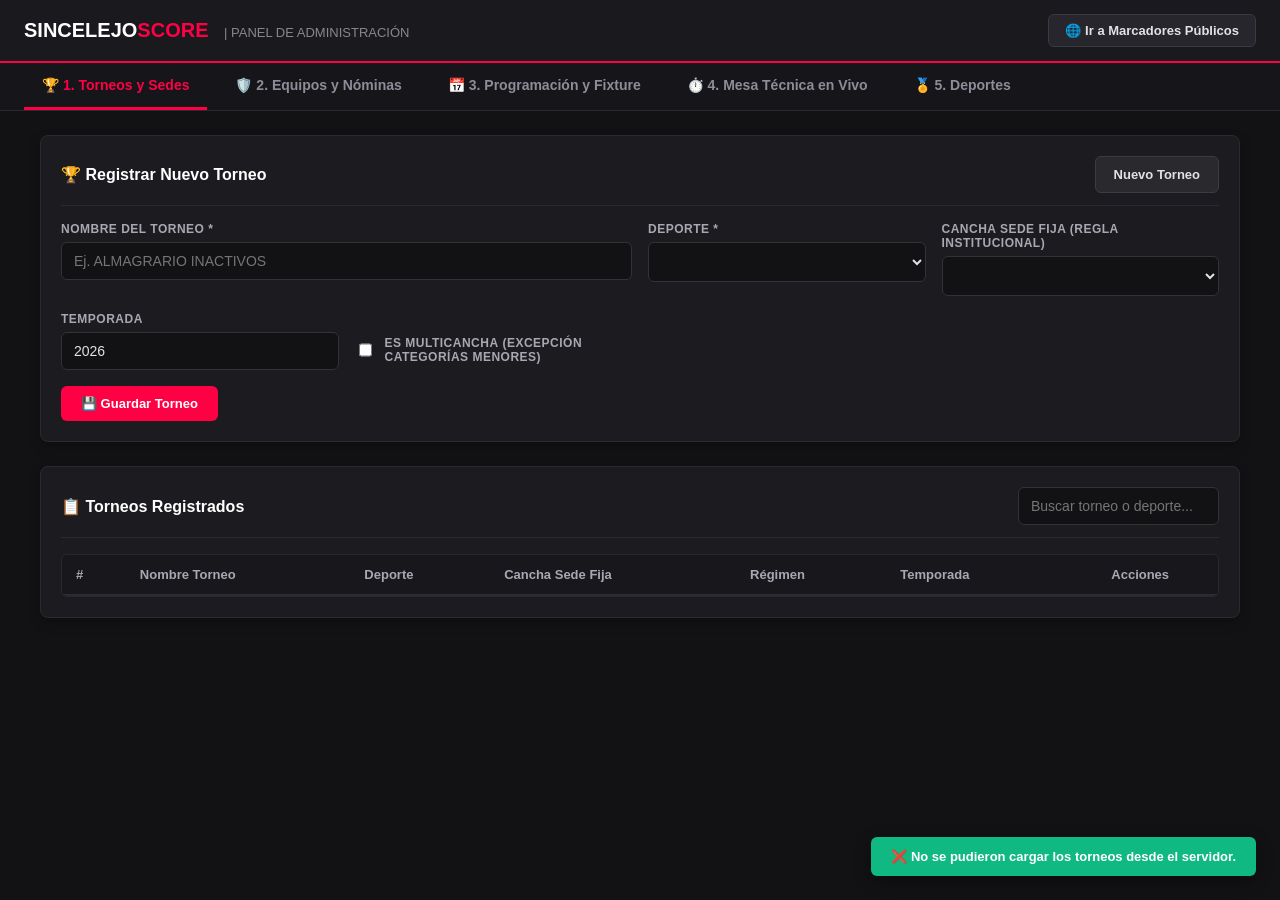
==== commit a8e1fff5: "feat: modulo visual de gestion de deportes terminado y validado" ====
--- a/SincelejoScore-Frontend/admin.html
+++ b/SincelejoScore-Frontend/admin.html
@@ -26,6 +26,7 @@
         <button class="admin-tab-btn" data-tab="tab-equipos">🛡️ 2. Equipos y Nóminas</button>
         <button class="admin-tab-btn" data-tab="tab-fixture">📅 3. Programación y Fixture</button>
         <button class="admin-tab-btn" data-tab="tab-mesa">⏱️ 4. Mesa Técnica en Vivo</button>
+        <button class="admin-tab-btn" data-tab="tab-deportes">🏅 5. Deportes</button>
     </nav>
 
     <!-- Contenedor Principal -->
@@ -699,6 +700,113 @@
             </div> <!-- Fin #mesa-vista-activa -->
         </section>
 
+        <!-- ===================================================================
+             PESTAÑA 5: GESTIÓN DE DEPORTES
+             =================================================================== -->
+        <section id="tab-deportes" class="admin-tab-pane hidden">
+            <!-- Formulario de Deporte -->
+            <div class="admin-card">
+                <div class="admin-card-header">
+                    <h3 class="admin-card-title" id="deporte-form-title">🏅 Registrar Nuevo Deporte</h3>
+                    <button type="button" class="btn-secondary" id="btn-limpiar-deporte">Nuevo / Limpiar</button>
+                </div>
+                <form id="form-deporte">
+                    <input type="hidden" id="deporte-id">
+                    <div class="form-grid">
+                        <div class="form-group">
+                            <label for="deporte-nombre">Nombre del Deporte *</label>
+                            <input type="text" id="deporte-nombre" class="form-control" placeholder="Ej. Fútbol, Baloncesto, Tenis..." required>
+                        </div>
+                        <div class="form-group">
+                            <label for="deporte-jugadores-equipo">Cantidad de Jugadores por Equipo</label>
+                            <input type="number" id="deporte-jugadores-equipo" class="form-control" placeholder="Ej. 11, 5, 6..." min="1" max="50">
+                        </div>
+                        <div class="form-group">
+                            <label for="deporte-duracion-periodo">Duración por Periodo (minutos) *</label>
+                            <input type="number" id="deporte-duracion-periodo" class="form-control" placeholder="Ej. 45, 20, 10..." min="0" required>
+                        </div>
+                        <div class="form-group">
+                            <label for="deporte-cantidad-periodos">Cantidad de Tiempos / Periodos *</label>
+                            <input type="number" id="deporte-cantidad-periodos" class="form-control" placeholder="Ej. 2, 4, 9..." min="1" required>
+                        </div>
+                        <div class="form-group">
+                            <label for="deporte-tipo-periodo">Tipo de Periodo</label>
+                            <select id="deporte-tipo-periodo" class="form-control">
+                                <option value="Tiempo">Tiempo (Fútbol / Microfútbol)</option>
+                                <option value="Cuarto">Cuarto (Baloncesto)</option>
+                                <option value="Set">Set (Voleibol / Tenis)</option>
+                                <option value="Inning">Inning (Béisbol / Sóftbol)</option>
+                                <option value="Periodo">Periodo General</option>
+                            </select>
+                        </div>
+                        <div class="form-group">
+                            <label for="deporte-unidad-marcador">Unidad de Marcador</label>
+                            <select id="deporte-unidad-marcador" class="form-control">
+                                <option value="Goles">Goles</option>
+                                <option value="Puntos">Puntos</option>
+                                <option value="Carreras">Carreras</option>
+                                <option value="Sets">Sets</option>
+                                <option value="Tantos">Tantos</option>
+                            </select>
+                        </div>
+                        <div class="form-group">
+                            <label for="deporte-descanso-minutos">Descanso entre periodos (min)</label>
+                            <input type="number" id="deporte-descanso-minutos" class="form-control" value="15" min="0">
+                        </div>
+                        <div class="form-group" style="display: flex; flex-direction: column; justify-content: center; gap: 8px;">
+                            <label class="form-checkbox-label">
+                                <input type="checkbox" id="deporte-permite-empate">
+                                <span>Permite Empate</span>
+                            </label>
+                            <label class="form-checkbox-label">
+                                <input type="checkbox" id="deporte-tiene-reloj" checked>
+                                <span>Tiene Reloj Activo (Cronómetro)</span>
+                            </label>
+                            <label class="form-checkbox-label">
+                                <input type="checkbox" id="deporte-estado" checked>
+                                <span><strong>Estado: Activo</strong></span>
+                            </label>
+                        </div>
+                    </div>
+                    <div style="display: flex; gap: 10px; margin-top: 15px;">
+                        <button type="submit" class="btn-primary" id="btn-guardar-deporte">💾 Guardar Deporte</button>
+                        <button type="button" class="btn-secondary" id="btn-cancelar-deporte">Cancelar Edición</button>
+                    </div>
+                </form>
+            </div>
+
+            <!-- Tabla de Deportes Registrados -->
+            <div class="admin-card">
+                <div class="admin-card-header">
+                    <h3 class="admin-card-title">📋 Deportes Registrados</h3>
+                    <input type="text" id="filtro-buscar-deporte" class="form-control" placeholder="Buscar deporte..." style="max-width: 280px;">
+                </div>
+                <div class="admin-table-wrapper">
+                    <table class="admin-table" id="tabla-deportes">
+                        <thead>
+                            <tr>
+                                <th>#</th>
+                                <th>Nombre</th>
+                                <th>Periodos</th>
+                                <th>Duración / Tiempo</th>
+                                <th>Descanso</th>
+                                <th>Duración Total</th>
+                                <th>Unidad</th>
+                                <th>Reloj / Empate</th>
+                                <th>Estado</th>
+                                <th style="text-align: center;">Acciones</th>
+                            </tr>
+                        </thead>
+                        <tbody id="tabla-deportes-body">
+                            <tr>
+                                <td colspan="10" style="text-align: center; color: #888; padding: 20px;">Cargando deportes...</td>
+                            </tr>
+                        </tbody>
+                    </table>
+                </div>
+            </div>
+        </section>
+
     </main>
 
     <!-- ===================================================================
--- a/SincelejoScore-Frontend/admin.css
+++ b/SincelejoScore-Frontend/admin.css
@@ -796,4 +796,74 @@
     }
 }
 
-
+/* ==========================================================================
+   MÓDULO 5: GESTIÓN DE DEPORTES
+   ========================================================================== */
+.btn-action-edit {
+    background: transparent;
+    color: #38bdf8;
+    border: 1px solid #0284c7;
+    padding: 5px 10px;
+    border-radius: 4px;
+    font-size: 12px;
+    font-weight: 600;
+    cursor: pointer;
+    transition: all 0.2s ease;
+    display: inline-flex;
+    align-items: center;
+    gap: 4px;
+}
+
+.btn-action-edit:hover {
+    background-color: #0284c7;
+    color: #ffffff;
+    box-shadow: 0 0 8px rgba(2, 132, 199, 0.4);
+}
+
+.btn-action-del {
+    background: transparent;
+    color: #f43f5e;
+    border: 1px solid #e11d48;
+    padding: 5px 10px;
+    border-radius: 4px;
+    font-size: 12px;
+    font-weight: 600;
+    cursor: pointer;
+    transition: all 0.2s ease;
+    display: inline-flex;
+    align-items: center;
+    gap: 4px;
+}
+
+.btn-action-del:hover {
+    background-color: #e11d48;
+    color: #ffffff;
+    box-shadow: 0 0 8px rgba(225, 29, 72, 0.4);
+}
+
+.badge-deporte-activo {
+    background: rgba(16, 185, 129, 0.15);
+    color: #10b981;
+    border: 1px solid #10b981;
+    padding: 3px 8px;
+    border-radius: 4px;
+    font-size: 11px;
+    font-weight: 700;
+    display: inline-block;
+    letter-spacing: 0.5px;
+}
+
+.badge-deporte-inactivo {
+    background: rgba(239, 68, 68, 0.15);
+    color: #ef4444;
+    border: 1px solid #ef4444;
+    padding: 3px 8px;
+    border-radius: 4px;
+    font-size: 11px;
+    font-weight: 700;
+    display: inline-block;
+    letter-spacing: 0.5px;
+}
+
+
+
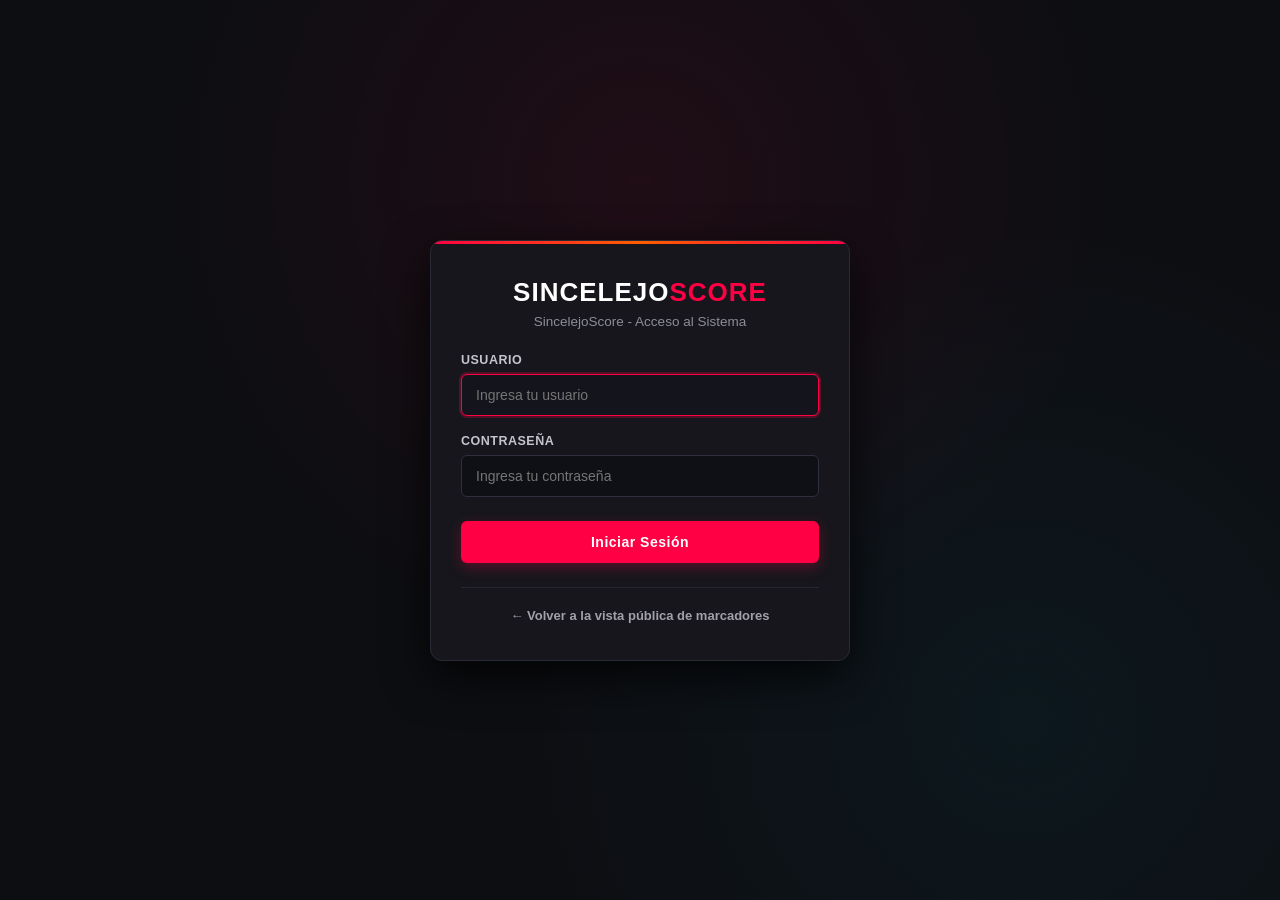
==== commit b18e51f3: "feat: login con roles superadmin y planillero" ====
--- a/SincelejoScore-Frontend/admin.html
+++ b/SincelejoScore-Frontend/admin.html
@@ -15,9 +15,20 @@
             SINCELEJO<span>SCORE</span>
             <span style="font-size: 13px; color: #888; font-weight: normal; margin-left: 10px;">| PANEL DE ADMINISTRACIÓN</span>
         </div>
-        <a href="index.html" class="admin-nav-public-btn">
-            🌐 Ir a Marcadores Públicos
-        </a>
+        <div class="admin-header-actions">
+            <!-- Contenedor Visual para Usuario Activo -->
+            <div id="panel-user-info" class="panel-user-info">
+                <span class="user-icon">👤</span>
+                <span id="nombre-usuario-sesion" class="nombre-usuario-sesion">Usuario</span>
+                <span id="rol-usuario-sesion" class="rol-usuario-sesion">ADMIN</span>
+                <button type="button" id="btn-logout" class="btn-logout" title="Cerrar Sesión">
+                    🚪 Cerrar Sesión
+                </button>
+            </div>
+            <a href="index.html" class="admin-nav-public-btn">
+                🌐 Ir a Marcadores Públicos
+            </a>
+        </div>
     </header>
 
     <!-- Barra de Navegación por Pestañas -->
--- a/SincelejoScore-Frontend/admin.css
+++ b/SincelejoScore-Frontend/admin.css
@@ -865,5 +865,92 @@
     letter-spacing: 0.5px;
 }
 
-
-
+/* ==========================================================================
+   USUARIO EN SESIÓN Y CONTROL DE ACCESO (HEADER)
+   ========================================================================== */
+.admin-header-actions {
+    display: flex;
+    align-items: center;
+    gap: 12px;
+    flex-wrap: wrap;
+}
+
+#panel-user-info,
+.panel-user-info {
+    display: inline-flex;
+    align-items: center;
+    gap: 8px;
+    background: #141418;
+    border: 1px solid #2a2a34;
+    padding: 6px 12px;
+    border-radius: 8px;
+    font-size: 13px;
+}
+
+.user-icon {
+    font-size: 14px;
+    opacity: 0.85;
+}
+
+#nombre-usuario-sesion,
+.nombre-usuario-sesion {
+    font-weight: 700;
+    color: #ffffff;
+    max-width: 170px;
+    white-space: nowrap;
+    overflow: hidden;
+    text-overflow: ellipsis;
+}
+
+#rol-usuario-sesion,
+.rol-usuario-sesion {
+    font-size: 11px;
+    font-weight: 800;
+    padding: 2px 7px;
+    border-radius: 4px;
+    text-transform: uppercase;
+    letter-spacing: 0.5px;
+    background: rgba(0, 210, 255, 0.15);
+    color: #00d2ff;
+    border: 1px solid #00d2ff;
+}
+
+.rol-superadmin {
+    background: rgba(255, 0, 68, 0.15) !important;
+    color: #ff0044 !important;
+    border-color: #ff0044 !important;
+}
+
+.rol-planillero {
+    background: rgba(245, 158, 11, 0.15) !important;
+    color: #f59e0b !important;
+    border-color: #f59e0b !important;
+}
+
+#btn-logout,
+.btn-logout {
+    background: transparent;
+    color: #f43f5e;
+    border: 1px solid #e11d48;
+    padding: 5px 10px;
+    border-radius: 5px;
+    font-size: 12px;
+    font-weight: 700;
+    cursor: pointer;
+    transition: all 0.2s ease;
+    display: inline-flex;
+    align-items: center;
+    gap: 4px;
+    margin-left: 2px;
+}
+
+#btn-logout:hover,
+.btn-logout:hover {
+    background-color: #e11d48;
+    color: #ffffff;
+    box-shadow: 0 0 10px rgba(225, 29, 72, 0.4);
+}
+
+
+
+
